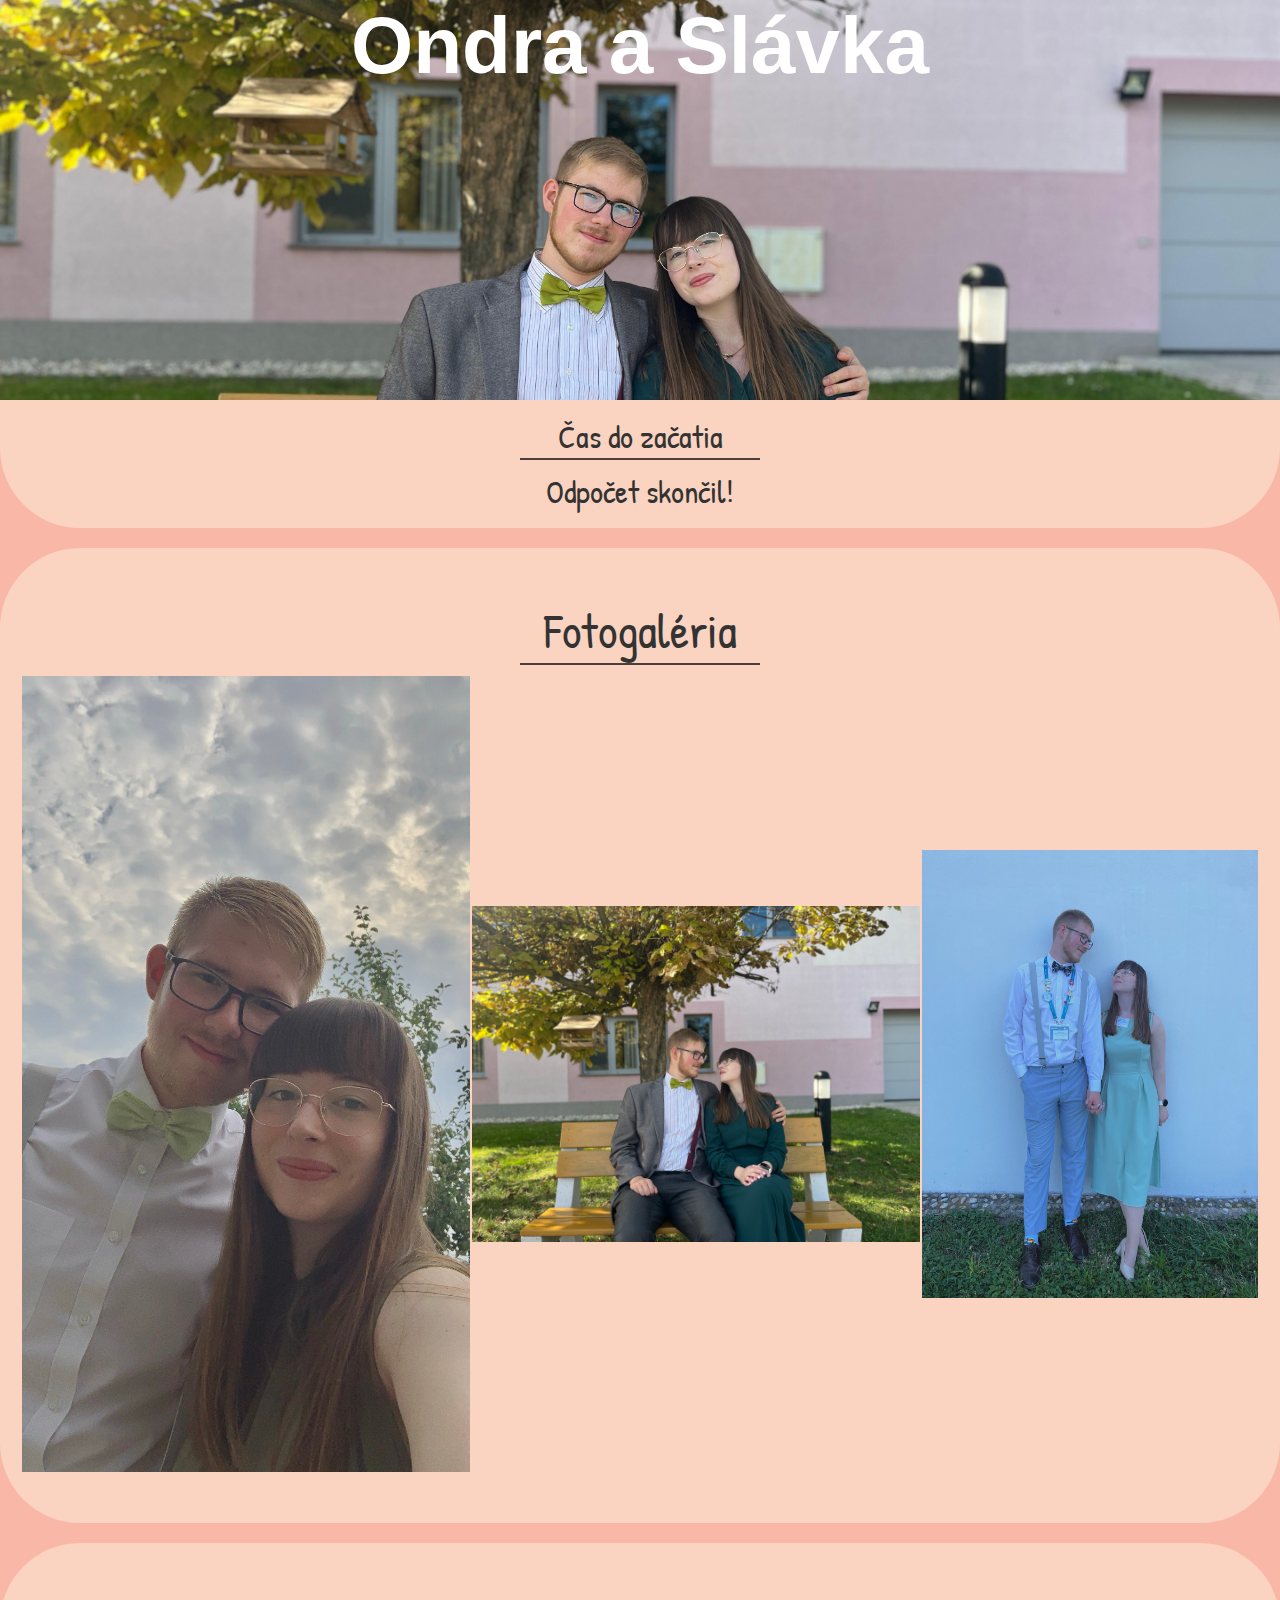
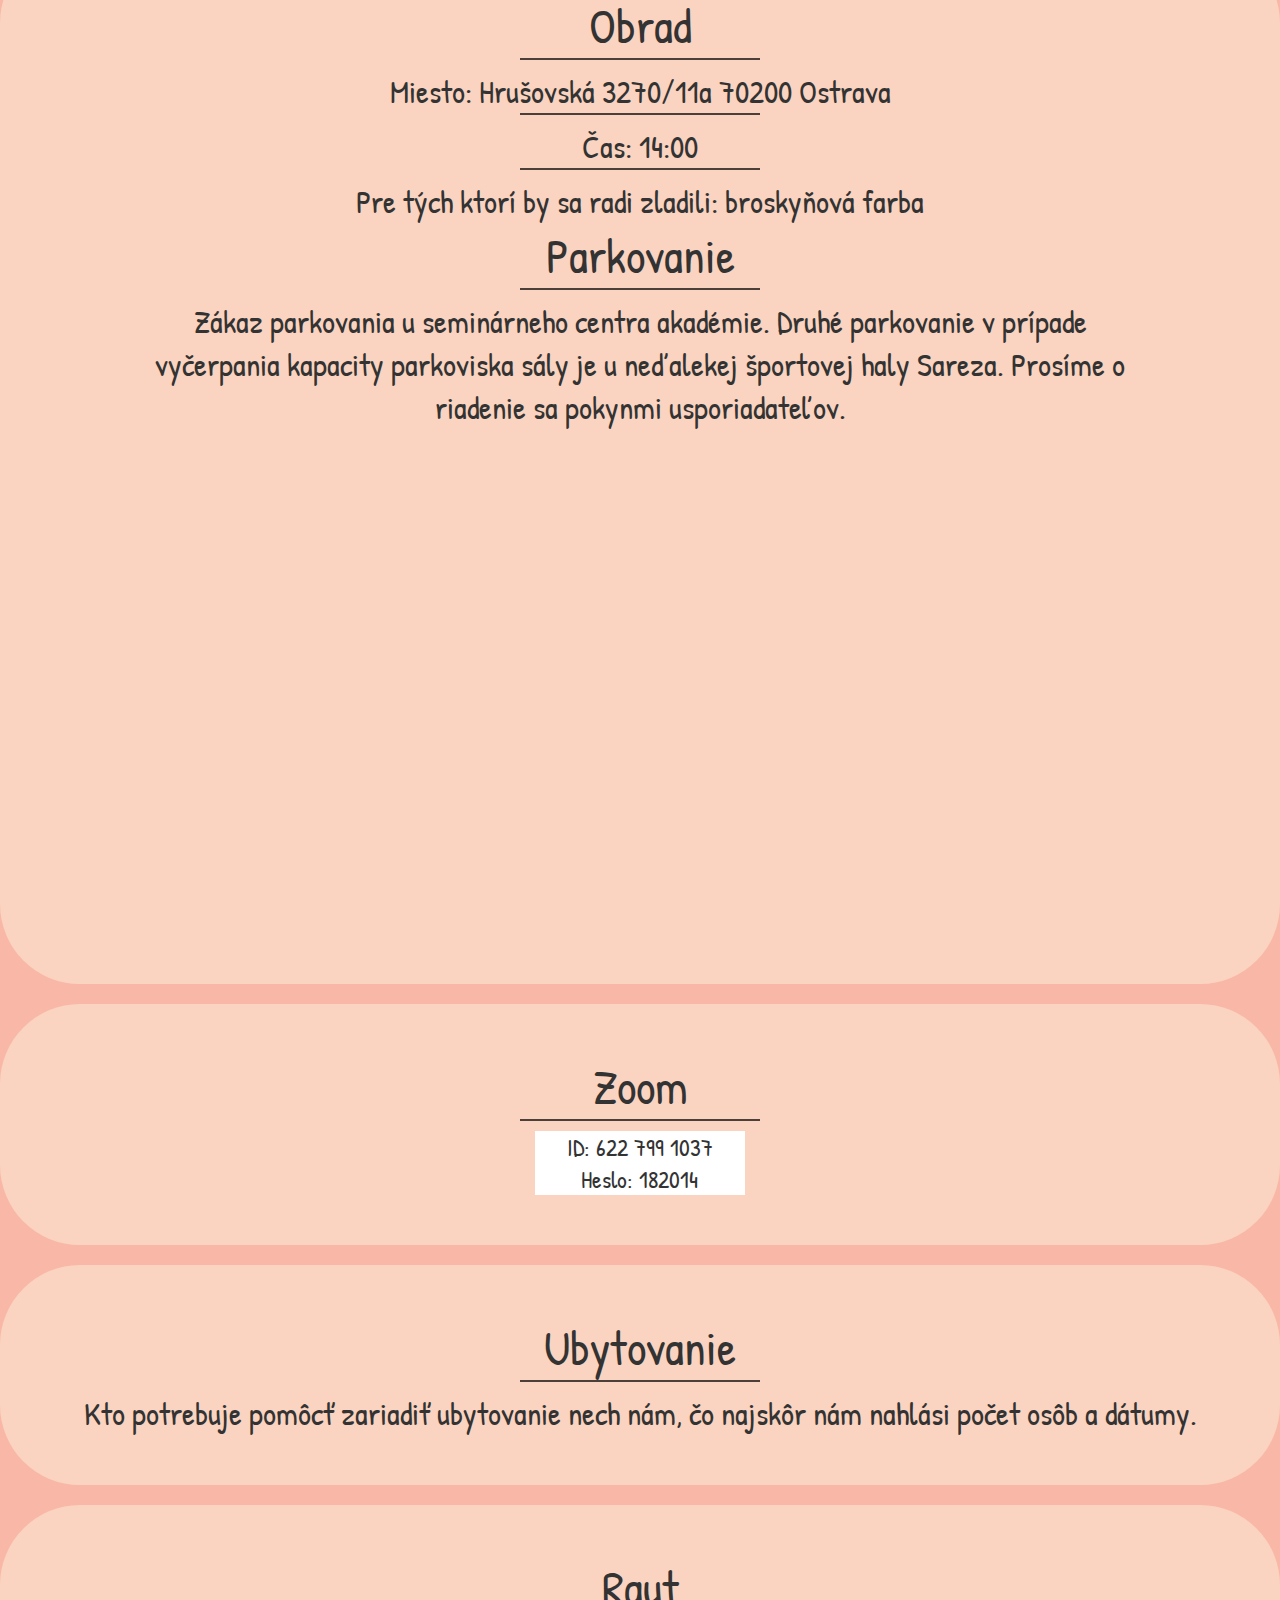
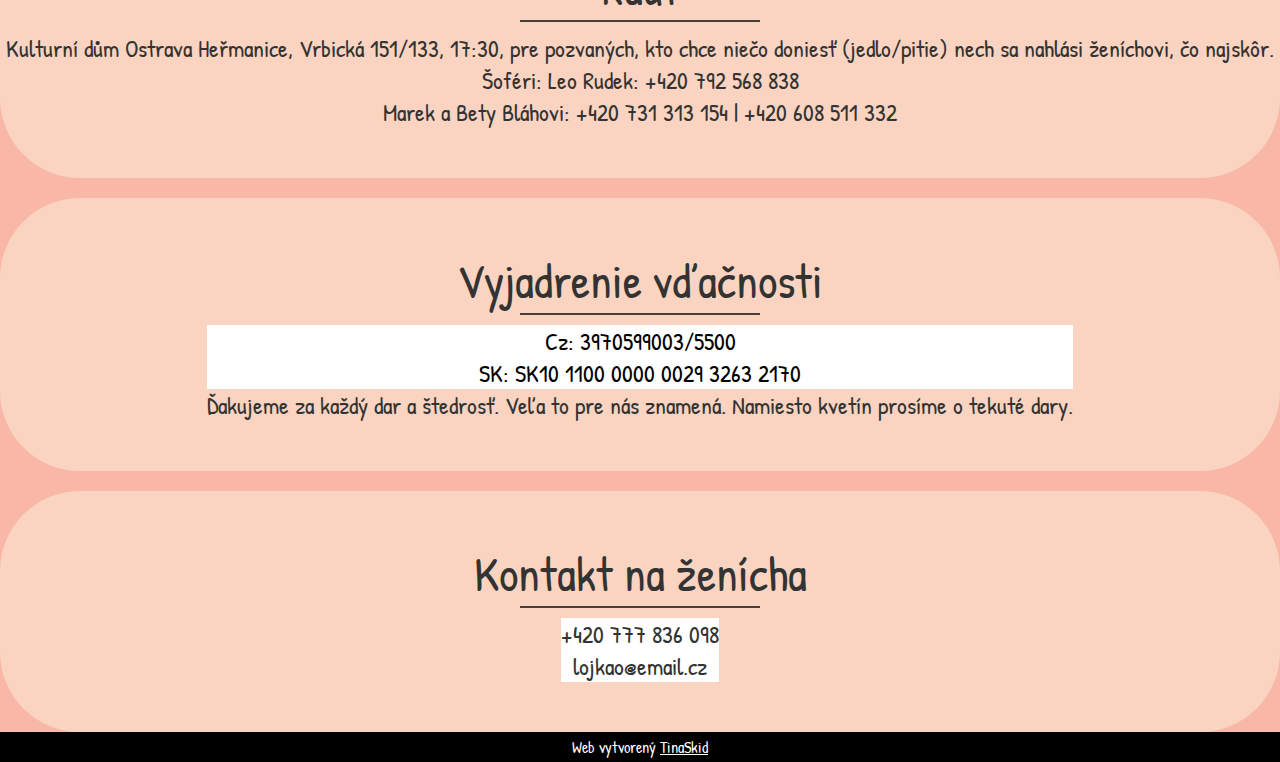
==== ondraaslavka/index.html @ 38974831 "Update index.html" ====
<!DOCTYPE html>
<html lang="en">
<head>
    <meta charset="UTF-8">
    <meta name="viewport" content="width=device-width, initial-scale=1.0">
    <link rel="stylesheet" href="AT2_2.css">
    <link href="https://fonts.googleapis.com/css2?family=Patrick+Hand&display=swap" rel="stylesheet">
    <link href="https://fonts.googleapis.com/css2?family=Allura&display=swap" rel="stylesheet">
    <title>Ondra a Slávka</title>
</head>
<body>
    <div class="skrasli">
        <header>
            <h1 class="nazov">Ondra a Slávka</h1>
            <svg viewBox="0 -50 500 500">
                <path id="curve" d="M73.2,148.6c4-6.1,65.5-96.8,178.6-95.6c111.3,1.2,170.8,90.3,175.1,97" />
                <text width="500">
                  <textPath xlink:href="#curve">
                    Ondra a Slávka
                  </textPath>
                </text>
              </svg>
        </header>
        <div class="odpocet">
            <p class="pisanie">Čas do začatia</p>
            <hr class="cara">
            <p id="cas">Cas nebol nacitany...</p>
        </div>
        <div class="fotky">
            <p class="pisanie">Fotogaléria</p>
            <hr class="cara">
            <button id="Bfotky" class="tlacidlo">Prezerať fotky</button>
            <div id="kontainer">
                <!--<img src="ondra_a_slavka/Marec.png" alt="">-->
                <img src="ondra_a_slavka/IMG_3857.jpeg" alt="" oncontextmenu="return false;">
                <img src="ondra_a_slavka/IMG_2330.jpeg" alt="" oncontextmenu="return false;">
                <img src="ondra_a_slavka/IMG_3858.jpeg" alt="" oncontextmenu="return false;">
            </div>
        </div>
        <div class="miestoCas">
            <div class="ss">
                <p class="pisanie">Obrad</p>
                <hr class="cara">
                <button id="Bmescas" class="tlacidlo">Čítať viac</button>
            </div>
            <div id="kontainerM_C">
                <p class="pisanie_male">Miesto: Hrušovská 3270/11a 70200 Ostrava</p>
                <hr class="cara">
                <p class="pisanie_male">Čas: 14:00</p>
                <hr class="cara">
                <p class="pisanie_male">Pre tých ktorí by sa radi zladili: broskyňová farba</p>
                <p class="pisanie">Parkovanie</p>
                <hr class="cara">
                <p class="pisanie_male">Zákaz parkovania u seminárneho centra akadémie. Druhé parkovanie v prípade vyčerpania kapacity parkoviska sály je u neďalekej športovej haly Sareza. Prosíme o riadenie sa pokynmi usporiadateľov.</p>
                <div class="mapa">
                    <iframe src="https://www.google.com/maps/embed?pb=!1m18!1m12!1m3!1d909.5480237133493!2d18.28346147938959!3d49.85015520598907!2m3!1f0!2f0!3f0!3m2!1i1024!2i768!4f13.1!3m3!1m2!1s0x4713e2dfe95dd12d%3A0x22a4ad00367ada8d!2zMTFhLCBIcnXFoW92c2vDoSAzMjcwLzExQSwgNzAyIDAwIE1vcmF2c2vDoSBPc3RyYXZhIGEgUMWZw612b3osIMSMZXNrbw!5e0!3m2!1ssk!2ssk!4v1732547806919!5m2!1ssk!2ssk" width="100%" height="500" style="border:0;" allowfullscreen="" loading="lazy" referrerpolicy="no-referrer-when-downgrade"></iframe>
                </div>
            </div>
        </div>
        <div class="zoom">
            <p class="pisanie">Zoom</p>
            <hr class="cara">
            <button id="zoomTL" class="tlacidlo">Čítať viac</button>
            <div id="kontainerZOOM">
                <p>ID: 622 799 1037</p>
                <p>Heslo: 182014</p>
            </div>
        </div>
        <div class="ubytovanie">
            <p class="pisanie">Ubytovanie</p>
            <hr class="cara">
            <button id="ubyTL" class="tlacidlo">Čítať viac</button>
            <div id="kontainerUB">
                <p class="pisanie_male">Kto potrebuje pomôcť zariadiť
                    ubytovanie nech nám, čo najskôr nám nahlási počet osôb a dátumy.</p>
            </div>
        </div>
        <div class="raut">
            <p class="pisanie">Raut</p>
            <hr class="cara">
            <button id="rautTL" class="tlacidlo">Čítať viac</button>
            <div id="kontainerRAUT">
                <p class="pisanie_male">Kulturní dům Ostrava Heřmanice, Vrbická
                    151/133, 17:30, pre pozvaných, kto chce niečo doniesť (jedlo/pitie) nech sa nahlási ženíchovi, čo najskôr.</p>
                <p class="pisanie_male">Šoféri: Leo Rudek: +420 792 568 838</p>
                <p class="pisanie_male">Marek a Bety Bláhovi: +420 731 313 154 | +420 608 511 332</p>
            </div>
        </div>
        <div class="dary">
            <p class="pisanie">Vyjadrenie vďačnosti</p>
            <hr class="cara">
            <button id="daryTL" class="tlacidlo">Čítať viac</button>
            <div id="kontainerDARY">
                <p style='color:black;'>Cz: 3970599003/5500</p>
                <p style='color:black;'>SK: SK10 1100 0000 0029 3263 2170</p>
                <p class="pisanie_male">Ďakujeme za každý dar a štedrosť. Veľa to pre nás znamená. 
                    Namiesto kvetín prosíme o tekuté dary.</p>
            </div>
        </div>
        <div class="kontakt">
            <p class="pisanie">Kontakt na ženícha</p>
            <hr class="cara">
            <button id="kontaktTL" class="tlacidlo">Čítať viac</button>
            <div id="kontainerKON">
                <p>+420 777 836 098</p>
                <p>lojkao@email.cz</p>
            </div>
        </div>
    </div>
    <footer>
        <p>Web vytvorený <a href="">TinaSkid</a></p>
    </footer>
</body>
<script src="JSJA.js"></script>
</html>
---- ondraaslavka/AT2_2.css ----
* {
    margin: 0;
    padding: 0;
    box-sizing: border-box;
    color: #333333;
    font-family: 'Patrick Hand';/*Comic Sans MS // Footlight MT Light // Calibri  */
}
body {
    width: 100%;
    height: auto;
    overflow-x: hidden;
    overflow-y: auto;
    display: flex;
    align-items: center;
    flex-direction: column;
}
.skrasli {
    width: 100%;
    height: auto;
    background-color: #F9B8A7;
}
header {
    width: 100%;
    height: 400px;
    display: flex;
    flex-direction: column;
    justify-content: center;
    align-items: center;
    background-color: black;
    color: white;
    background-image: url(ondra_a_slavka/uvodna_fakt.jpg);
    background-position: 60% 45%;
    background-repeat: no-repeat;
    background-size: cover;
}
header .nazov {
    font-size: 5rem;
    display: flex;
    color: white;
    align-items: center;
    justify-content: center;
    font-family: 'Arial';
}
.odpocet {
    width: 100%;
    height: 8rem;
    border-radius: 0 0 5rem 5rem;
    background-color: #FAD4C0;
    display: flex;
    align-items: center;
    justify-content: center;
    flex-direction: column;
    margin-bottom: 20px;
}
.odpocet p {
    font-size: 2rem;
}
.cara {
    width: 15rem;
    border: 1px solid rgba(0, 0, 0, 0.7);
    margin-bottom: 10px;
    justify-self: center;
}
.tlacidlo {
    display: none;
}
.fotky {
    border-radius: 5rem;
    width: 100%;
    height: auto;
    background-color: #FAD4C0;
    display: flex;
    align-items: center;
    justify-content: center;
    flex-direction: column;
    padding-block: 50px;
    margin-bottom: 20px;
    transition: all 0.5s ease-in;
}
.pisanie {
    font-size: 3rem;
    text-align: center;
}
.pisanie_male {
    font-size: 2rem;
    text-align: center;
}
#kontainer {
    width: 100%;
    height: auto;
    display: flex;
    align-items: center;
    justify-content: center;
    flex-wrap: wrap;
    transition: all 0.5s ease-in;
}
#kontainer :nth-child(1){
    width: 100%;
    height: 100%;
    max-height: 100%;
}
#kontainer img {
    max-width: 450px;
    max-height: 450px;
    padding: 1px;
    transition: all 0.5s ease-in;
}

.miestoCas {
    border-radius: 5rem;
    width: 100%;
    height: auto;
    background-color: #FAD4C0;
    display: flex;
    align-items: center;
    justify-content: center;
    flex-direction: column;
    padding-block: 50px;
    margin-bottom: 20px;
    transition: all 0.5s ease-in;
}

.ss {
    display: flex;
    align-items: center;
    justify-content: center;
    flex-direction: column;
}
#kontainerM_C {
    height: auto;
    width: 80%;
    transition: all 0.5s ease-in;
}
#kontainerM_C .mapa iframe{
    border-radius: 0 0 30px 30px;
}
.zoom {
    width: 100%;
    height: auto;
    border-radius: 5rem;
    display: flex;
    padding-block: 50px;
    align-items: center;
    justify-content: center;
    flex-direction: column;
    background-color: #FAD4C0;
    margin-bottom: 20px;
}
#kontainerZOOM {
    height: auto;
    display: flex;
    align-items: center;
    justify-content: center;
    flex-wrap: wrap;
    transition: all 0.5s ease-in;
}
#kontainerZOOM p {
    width: 80%;
    font-size: 1.5rem;
    display: flex;
    align-items: center;
    justify-content: center;
    flex-direction: column;
    background-color: white;
}

.ubytovanie {
    width: 100%;
    height: auto;
    border-radius: 5rem;
    display: flex;
    padding-block: 50px;
    align-items: center;
    justify-content: center;
    flex-direction: column;
    background-color: #FAD4C0;
    margin-bottom: 20px;
}
#kontainerUB {
    height: auto;
    display: flex;
    align-items: center;
    justify-content: center;
    flex-wrap: wrap;
    transition: all 0.5s ease-in;
}

.raut {
    width: 100%;
    height: auto;
    border-radius: 5rem;
    display: flex;
    padding-block: 50px;
    align-items: center;
    justify-content: center;
    flex-direction: column;
    background-color: #FAD4C0;
    margin-bottom: 20px;
}
#kontainerRAUT {
    height: auto;
    flex-wrap: wrap;
    transition: all 0.5s ease-in;
}
#kontainerRAUT p {
    font-size: 1.5rem;
    text-align: center;
}

.dary {
    width: 100%;
    height: auto;
    border-radius: 5rem;
    display: flex;
    padding-block: 50px;
    align-items: center;
    justify-content: center;
    flex-direction: column;
    background-color: #FAD4C0;
    margin-bottom: 20px;
}
#konatainerDARY {
    height: auto;
    flex-wrap: wrap;
    transition: all 0.5s ease-in;
}
#kontainerDARY p {
    font-size: 1.5rem;
}
#kontainerDARY :nth-child(1) {
    background-color: white;
    text-align: center;
}
#kontainerDARY :nth-child(2) {
    background-color: white;
    text-align: center;
}


.kontakt {
    width: 100%;
    height: auto;
    border-radius: 5rem;
    display: flex;
    padding-block: 50px;
    align-items: center;
    justify-content: center;
    flex-direction: column;
    background-color: #FAD4C0;
}
#kontainerKON {
    height: auto;
    flex-wrap: wrap;
    transition: all 0.5s ease-in;
}
#kontainerKON p {
    font-size: 1.5rem;
    background-color: white;
    display: flex;
    align-items: center;
    justify-content: center;
}


footer {
    width: 100%;
    height: 30px;
    background: #000;
    display: flex;
    align-items: center;
    justify-content: center;
    flex-direction: column;
}
footer p,a {
    color: white;
}
.symbol {
    max-width: 2rem;
    max-height: 2rem;
}
path {
    fill: transparent;
  }
  
  text {
    display: none;
  }
/* mobile */
@media screen and (max-width: 500px) {
    .tlacidlo {
        display: block;
        font-size: 1.5rem;
        width: 10rem;
        border-radius: 5rem;
        background-color: rgba(0, 0, 0, .3);
    }
    .tlacidlo:active {
        background: #F9B8A7;
    }
    .odpocet p {
        font-size: 1.6rem;
    }
    header .nazov {
        display: none;
    }
    text {
        display: block;
        font-size: 4.9rem;
        fill: #ffffff;
    }
    text textPath {
        font-family: 'Allura', 'Cursive';
    }
    #kontainer {
        height: 0rem;
        transition: all 0.5s ease-in;
    }
    #kontainer img{
        height: 0rem;
        transition: all 0.5s ease-in;
    }
    #kontainerM_C {
        height: 0rem;
        width: 100%;
        transition: all 0.5s ease-in;
    }
    #kontainerM_C .pisanie_male{
        font-size: 0rem;
        line-height: 2rem;
        transition: all 0.5s ease-in;
    }
    #kontainerM_C .pisanie{
        font-size: 0rem;
        transition: all 0.5s ease-in;
    }
    #kontainerM_C .cara{
        width: 0rem;
        visibility: hidden;
        transition: all 0.5s ease-in;
    }
    #kontainerM_C .mapa iframe {
        height: 0rem;
        transition: all 0.5s ease-in;
    }
    #kontainerZOOM {
        height: 0rem;
        transition: all 0.5s ease-in;
    }
    #kontainerZOOM p {
        font-size: 0rem;
        transition: all 0.5s ease-in;
    }
    #kontainerUB {
        height: 0rem;
        transition: all 0.5s ease-in;
    }
    #kontainerUB .pisanie_male {
        font-size: 0rem;
        transition: all 0.5s ease-in;
    }
    #kontainerRAUT {
        height: 0rem;
        transition: all 0.5s ease-in;
    }
    #kontainerRAUT p {
        font-size: 0rem;
        transition: all 0.5s ease-in;
    }
    #kontainerDARY {
        height: 0rem;
        transition: all 0.5s ease-in;
    }
    #kontainerDARY p {
        font-size: 0rem;
        transition: all 0.5s ease-in;
    }
    #kontainerKON {
        height: 0rem;
        transition: all 0.5s ease-in;
    }
    #kontainerKON p {
        font-size: 0rem;
        transition: all 0.5s ease-in;
    }
}
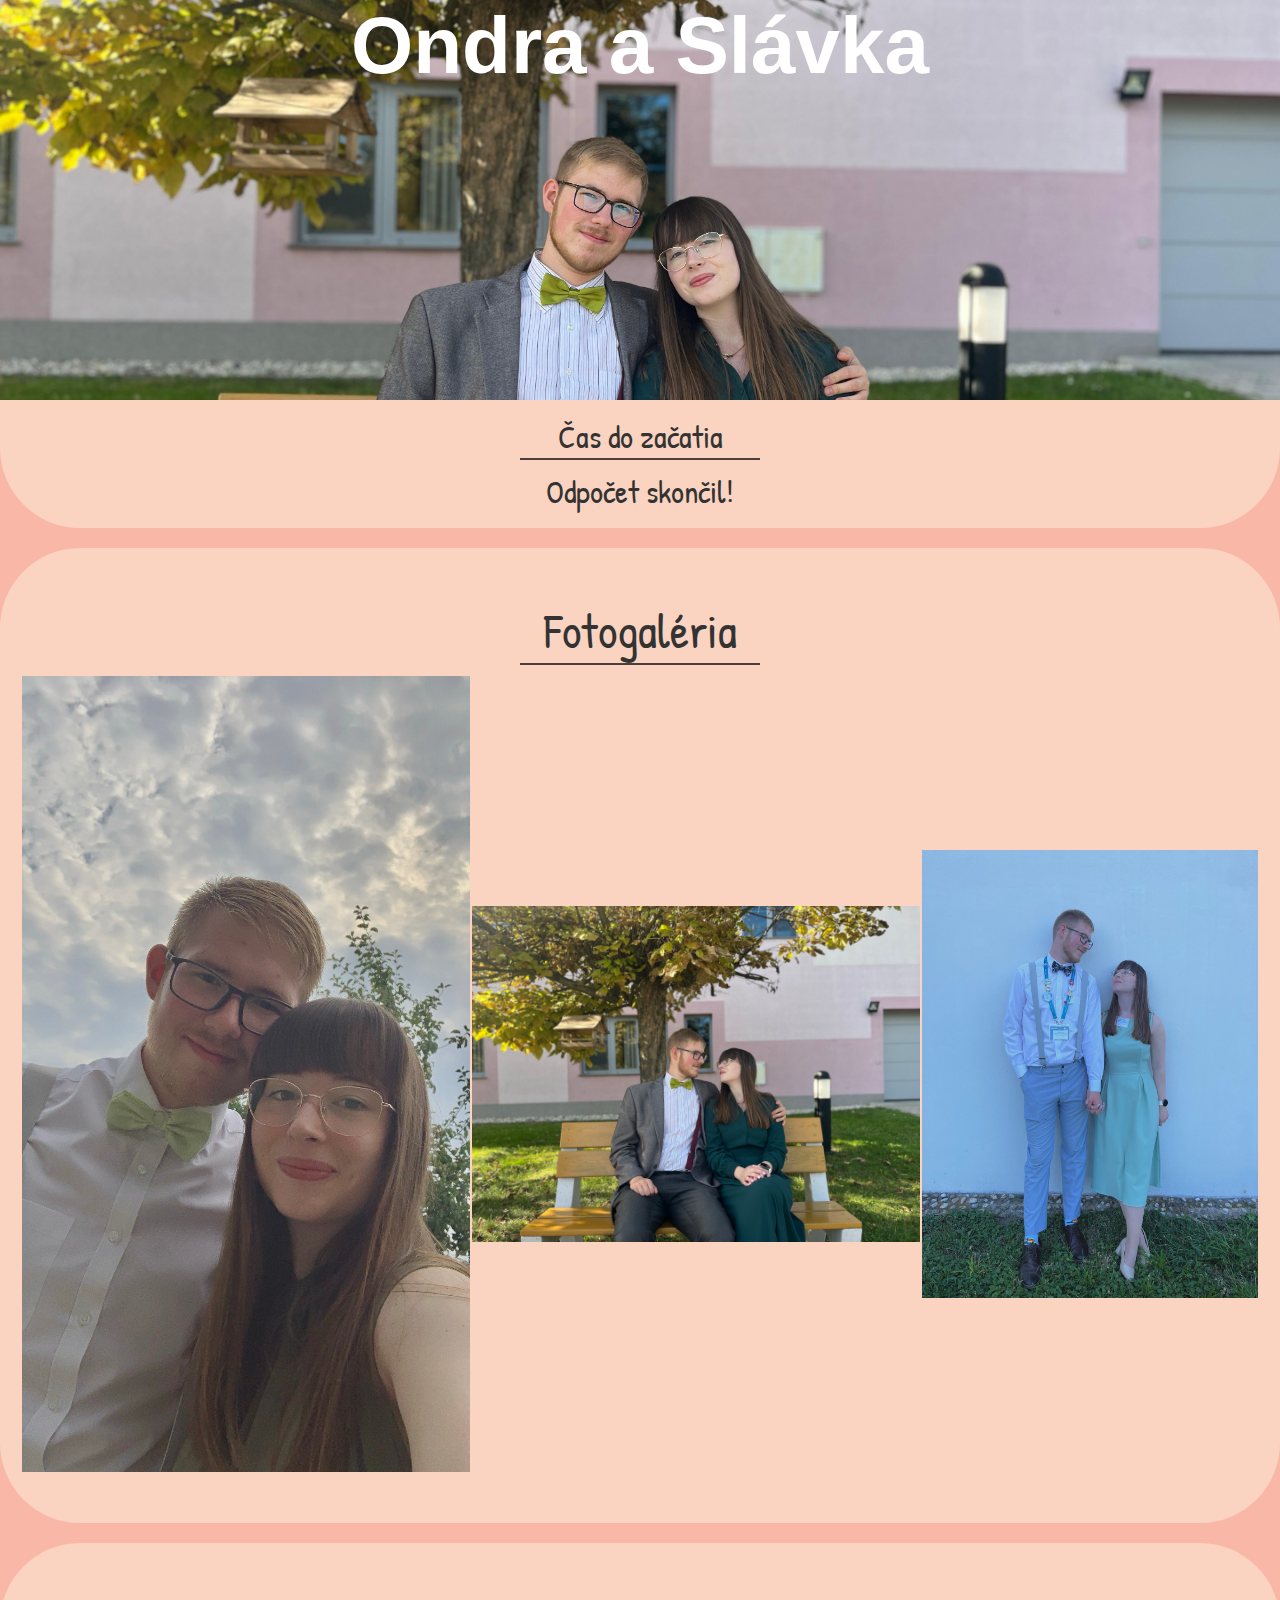
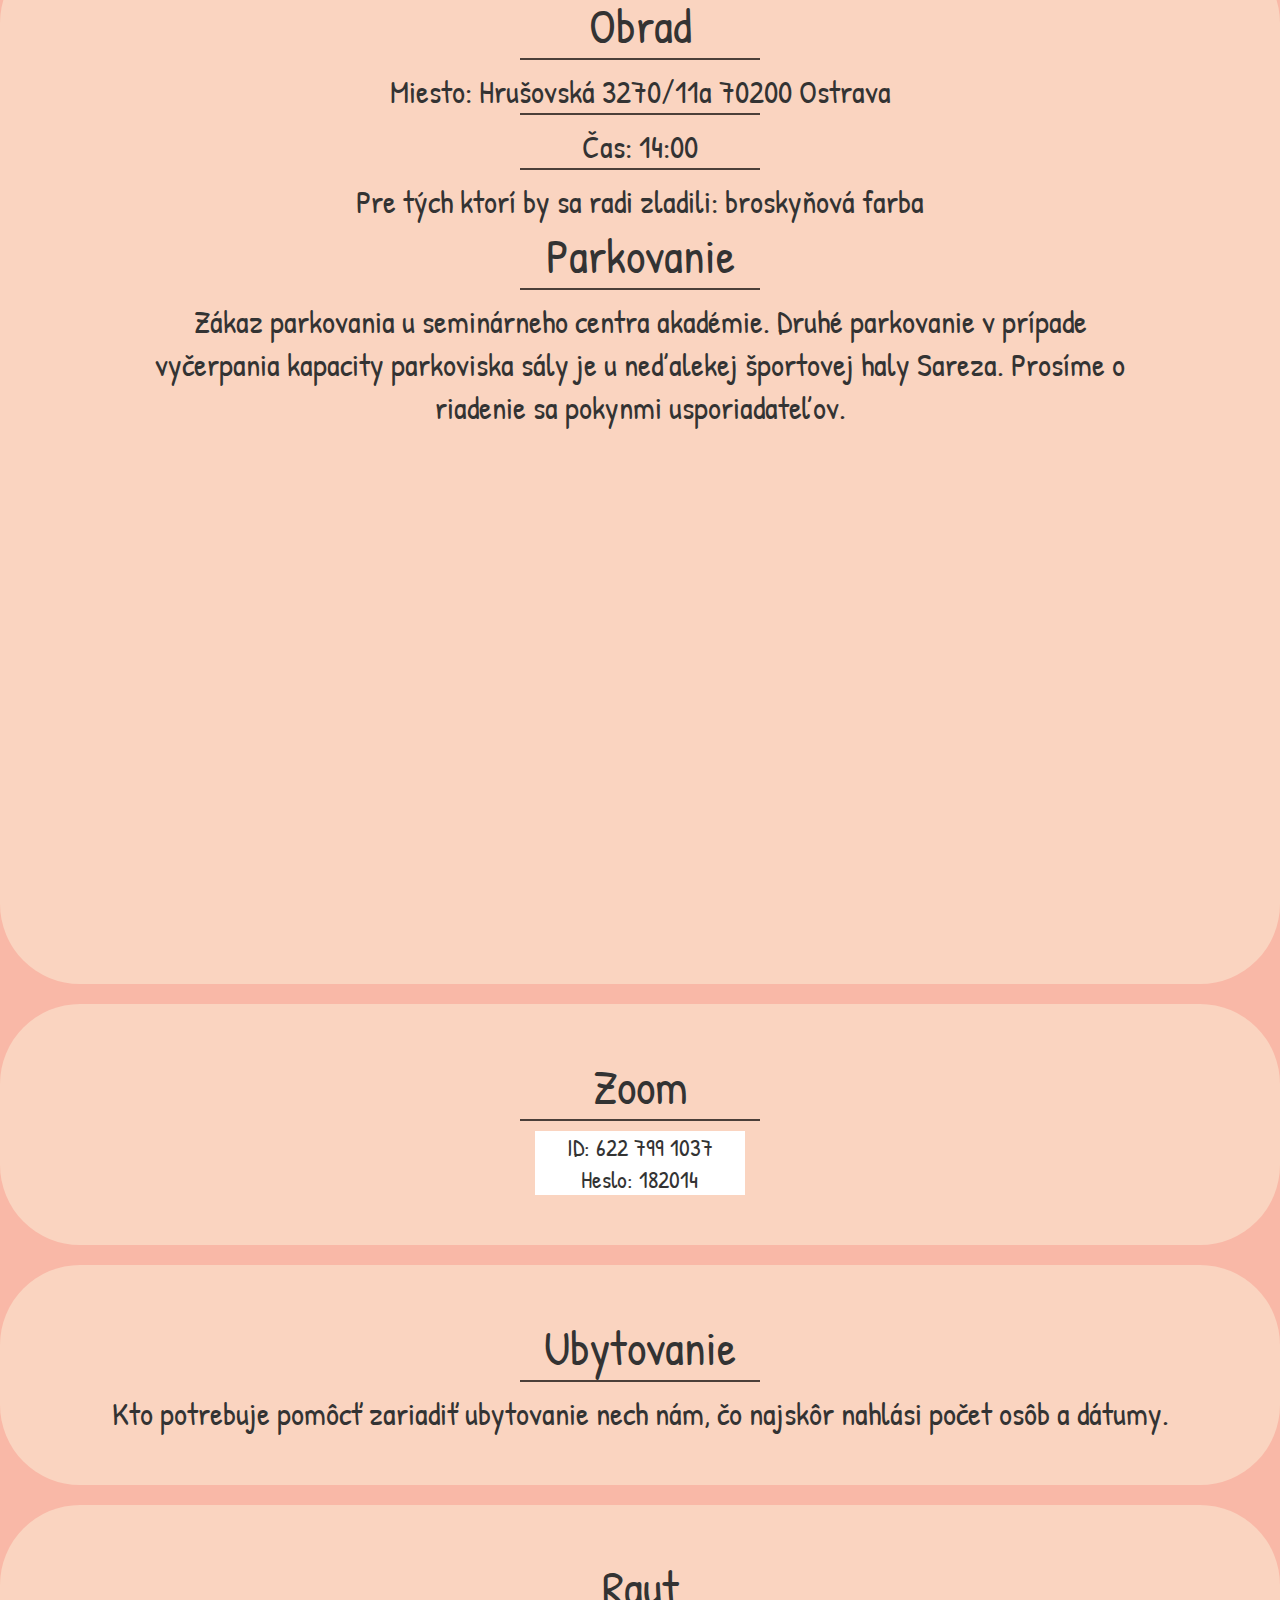
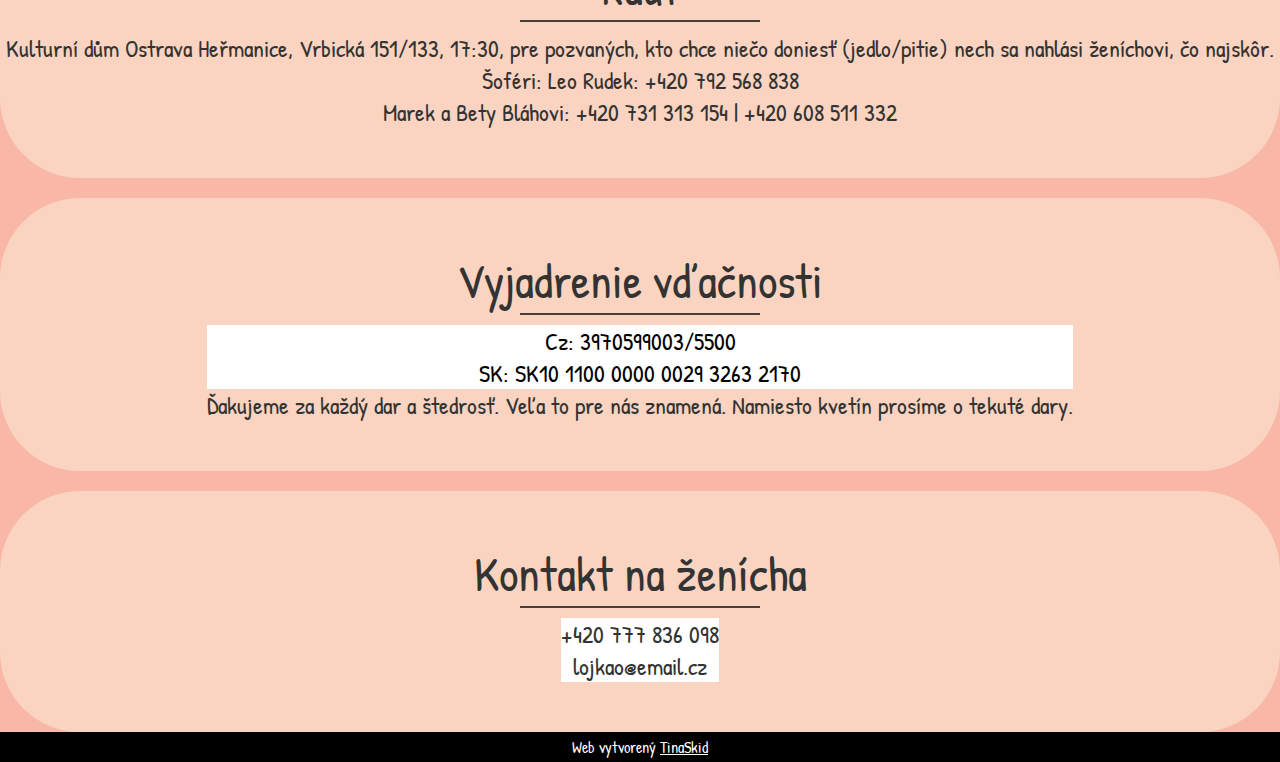
==== commit 64f19d95: "Update index.html" ====
--- a/ondraaslavka/index.html
+++ b/ondraaslavka/index.html
@@ -72,7 +72,7 @@
             <button id="ubyTL" class="tlacidlo">Čítať viac</button>
             <div id="kontainerUB">
                 <p class="pisanie_male">Kto potrebuje pomôcť zariadiť
-                    ubytovanie nech nám, čo najskôr nám nahlási počet osôb a dátumy.</p>
+                    ubytovanie nech nám, čo najskôr nahlási počet osôb a dátumy.</p>
             </div>
         </div>
         <div class="raut">
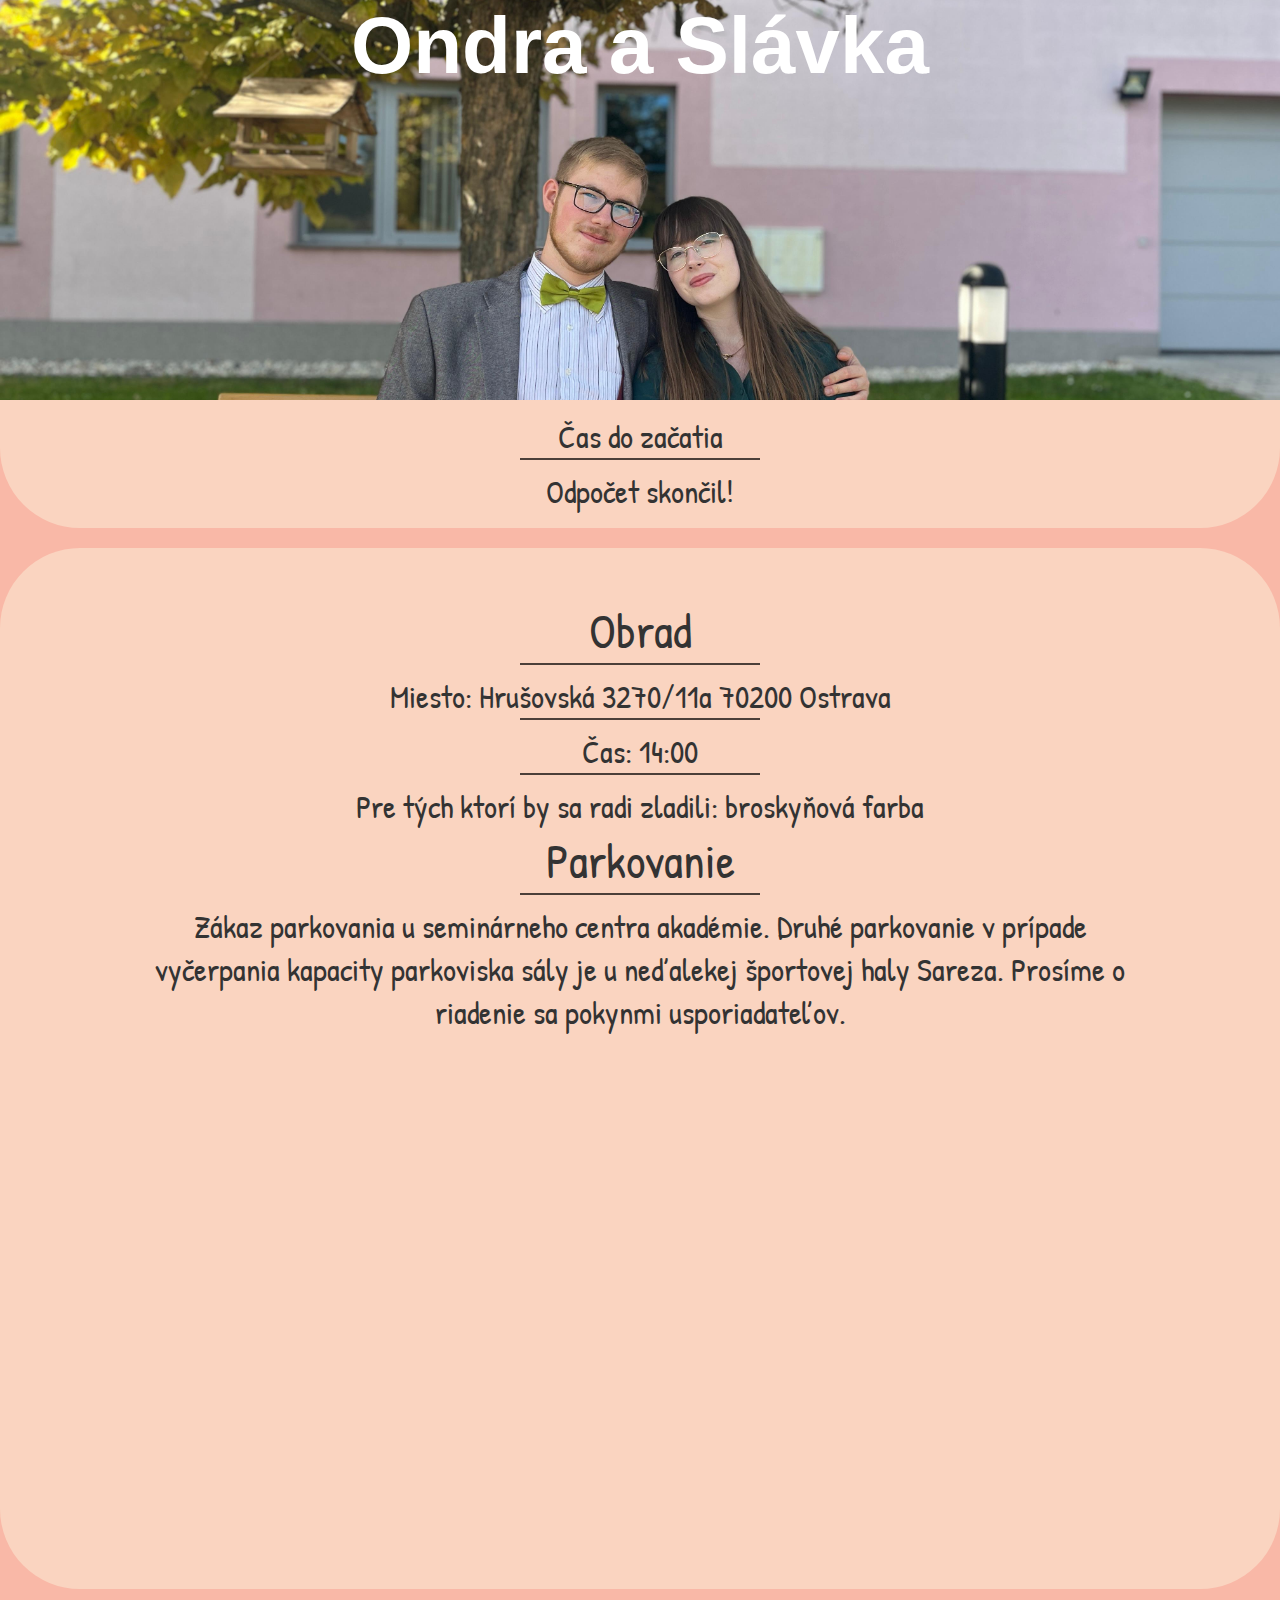
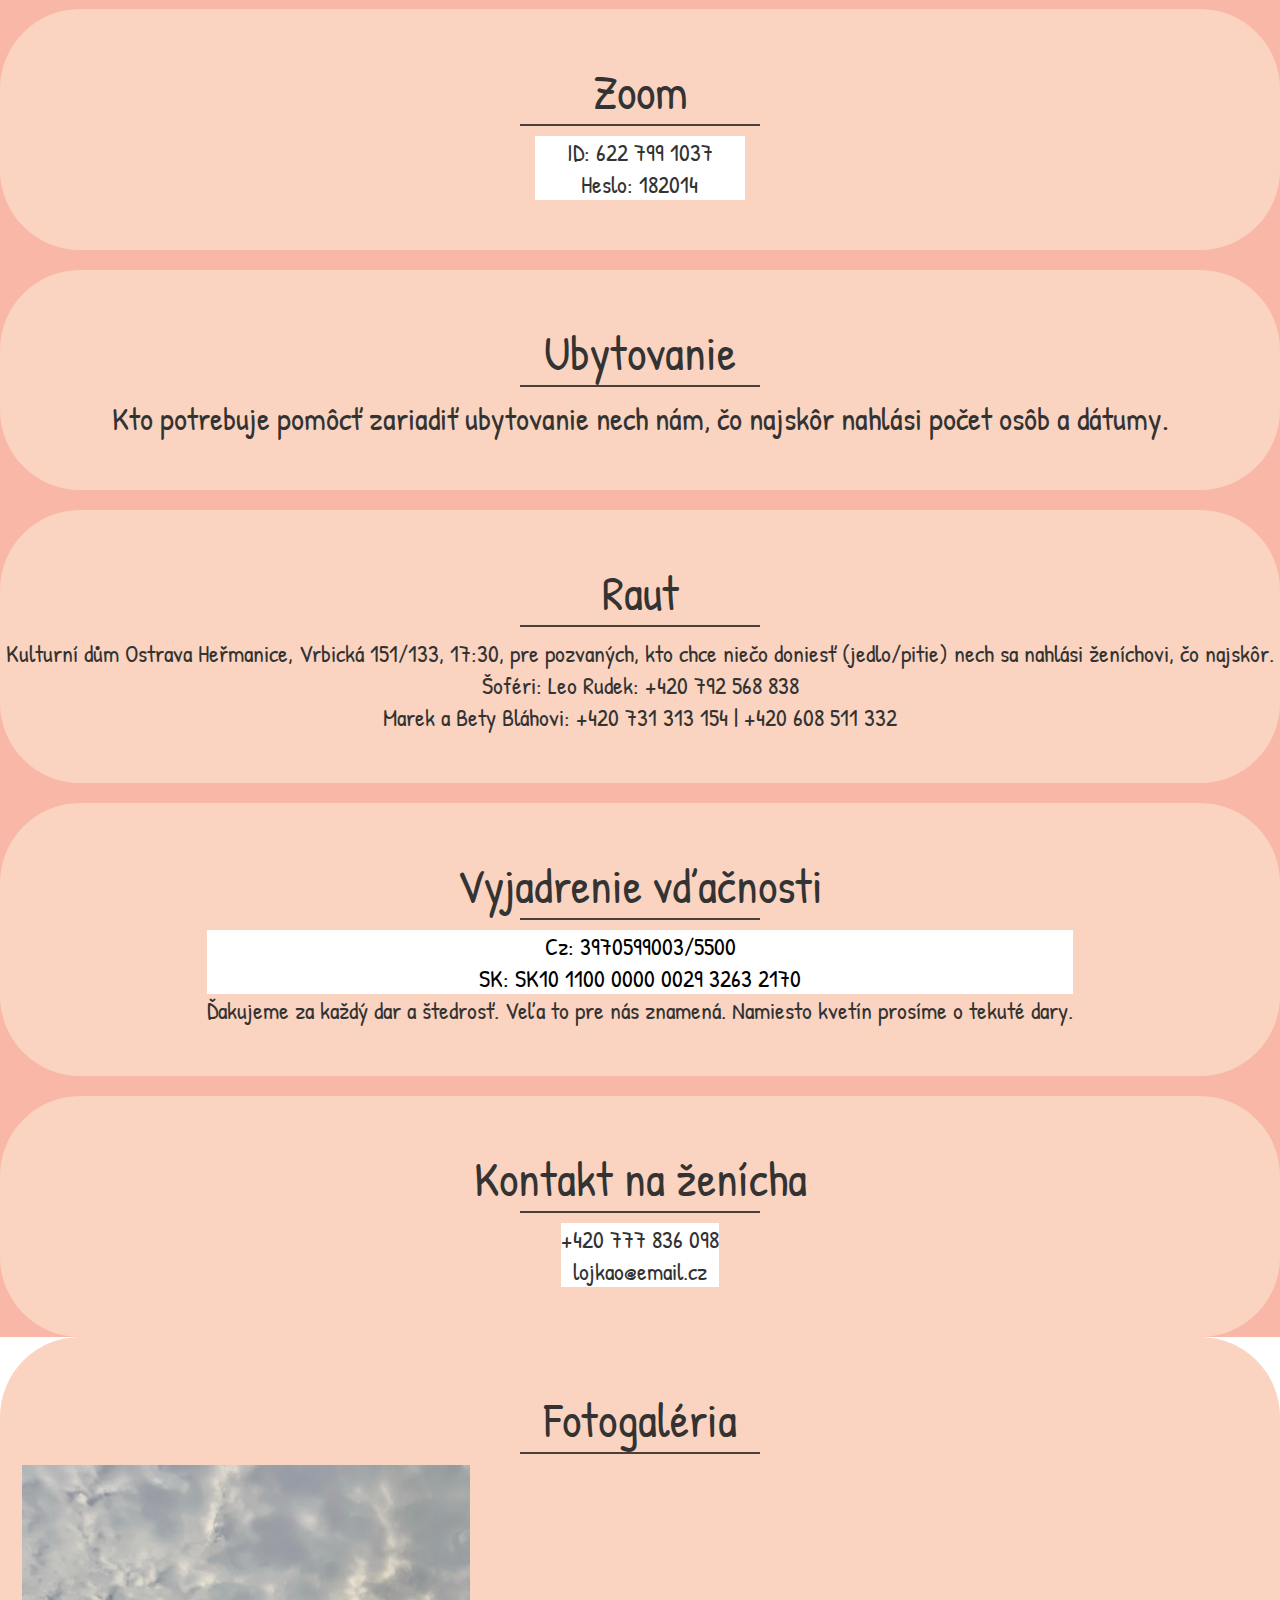
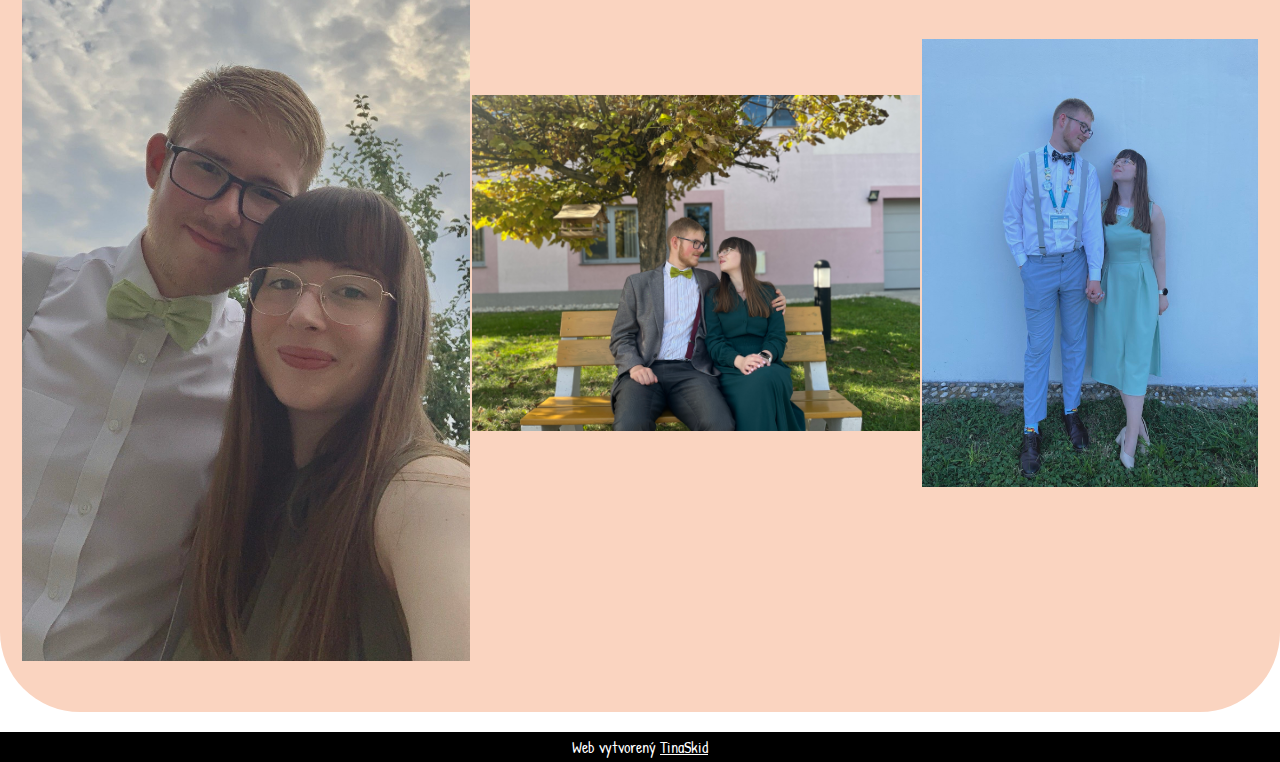
==== commit eb001f57: "Update index.html" ====
--- a/ondraaslavka/index.html
+++ b/ondraaslavka/index.html
@@ -25,17 +25,6 @@
             <p class="pisanie">Čas do začatia</p>
             <hr class="cara">
             <p id="cas">Cas nebol nacitany...</p>
-        </div>
-        <div class="fotky">
-            <p class="pisanie">Fotogaléria</p>
-            <hr class="cara">
-            <button id="Bfotky" class="tlacidlo">Prezerať fotky</button>
-            <div id="kontainer">
-                <!--<img src="ondra_a_slavka/Marec.png" alt="">-->
-                <img src="ondra_a_slavka/IMG_3857.jpeg" alt="" oncontextmenu="return false;">
-                <img src="ondra_a_slavka/IMG_2330.jpeg" alt="" oncontextmenu="return false;">
-                <img src="ondra_a_slavka/IMG_3858.jpeg" alt="" oncontextmenu="return false;">
-            </div>
         </div>
         <div class="miestoCas">
             <div class="ss">
@@ -107,6 +96,17 @@
             </div>
         </div>
     </div>
+    <div class="fotky">
+            <p class="pisanie">Fotogaléria</p>
+            <hr class="cara">
+            <button id="Bfotky" class="tlacidlo">Prezerať fotky</button>
+            <div id="kontainer">
+                <!--<img src="ondra_a_slavka/Marec.png" alt="">-->
+                <img src="ondra_a_slavka/IMG_3857.jpeg" alt="" oncontextmenu="return false;">
+                <img src="ondra_a_slavka/IMG_2330.jpeg" alt="" oncontextmenu="return false;">
+                <img src="ondra_a_slavka/IMG_3858.jpeg" alt="" oncontextmenu="return false;">
+            </div>
+        </div>
     <footer>
         <p>Web vytvorený <a href="">TinaSkid</a></p>
     </footer>
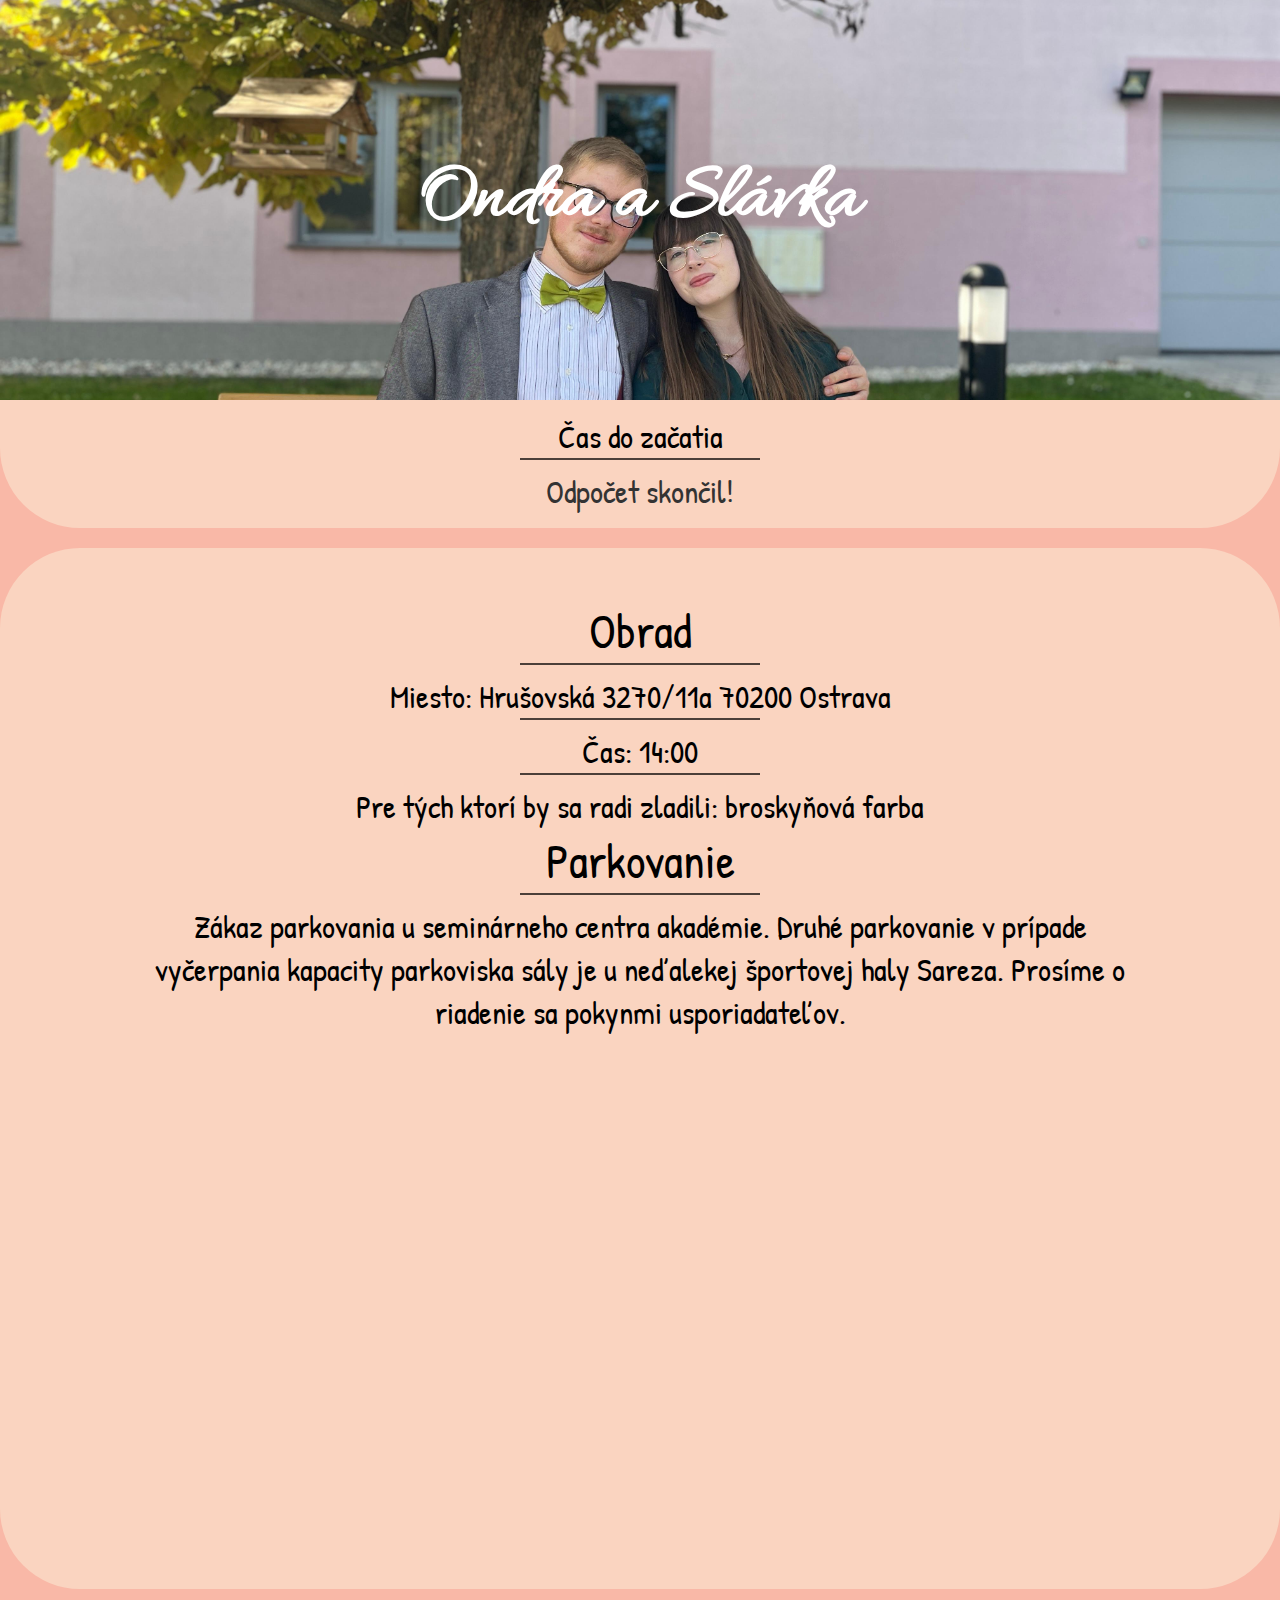
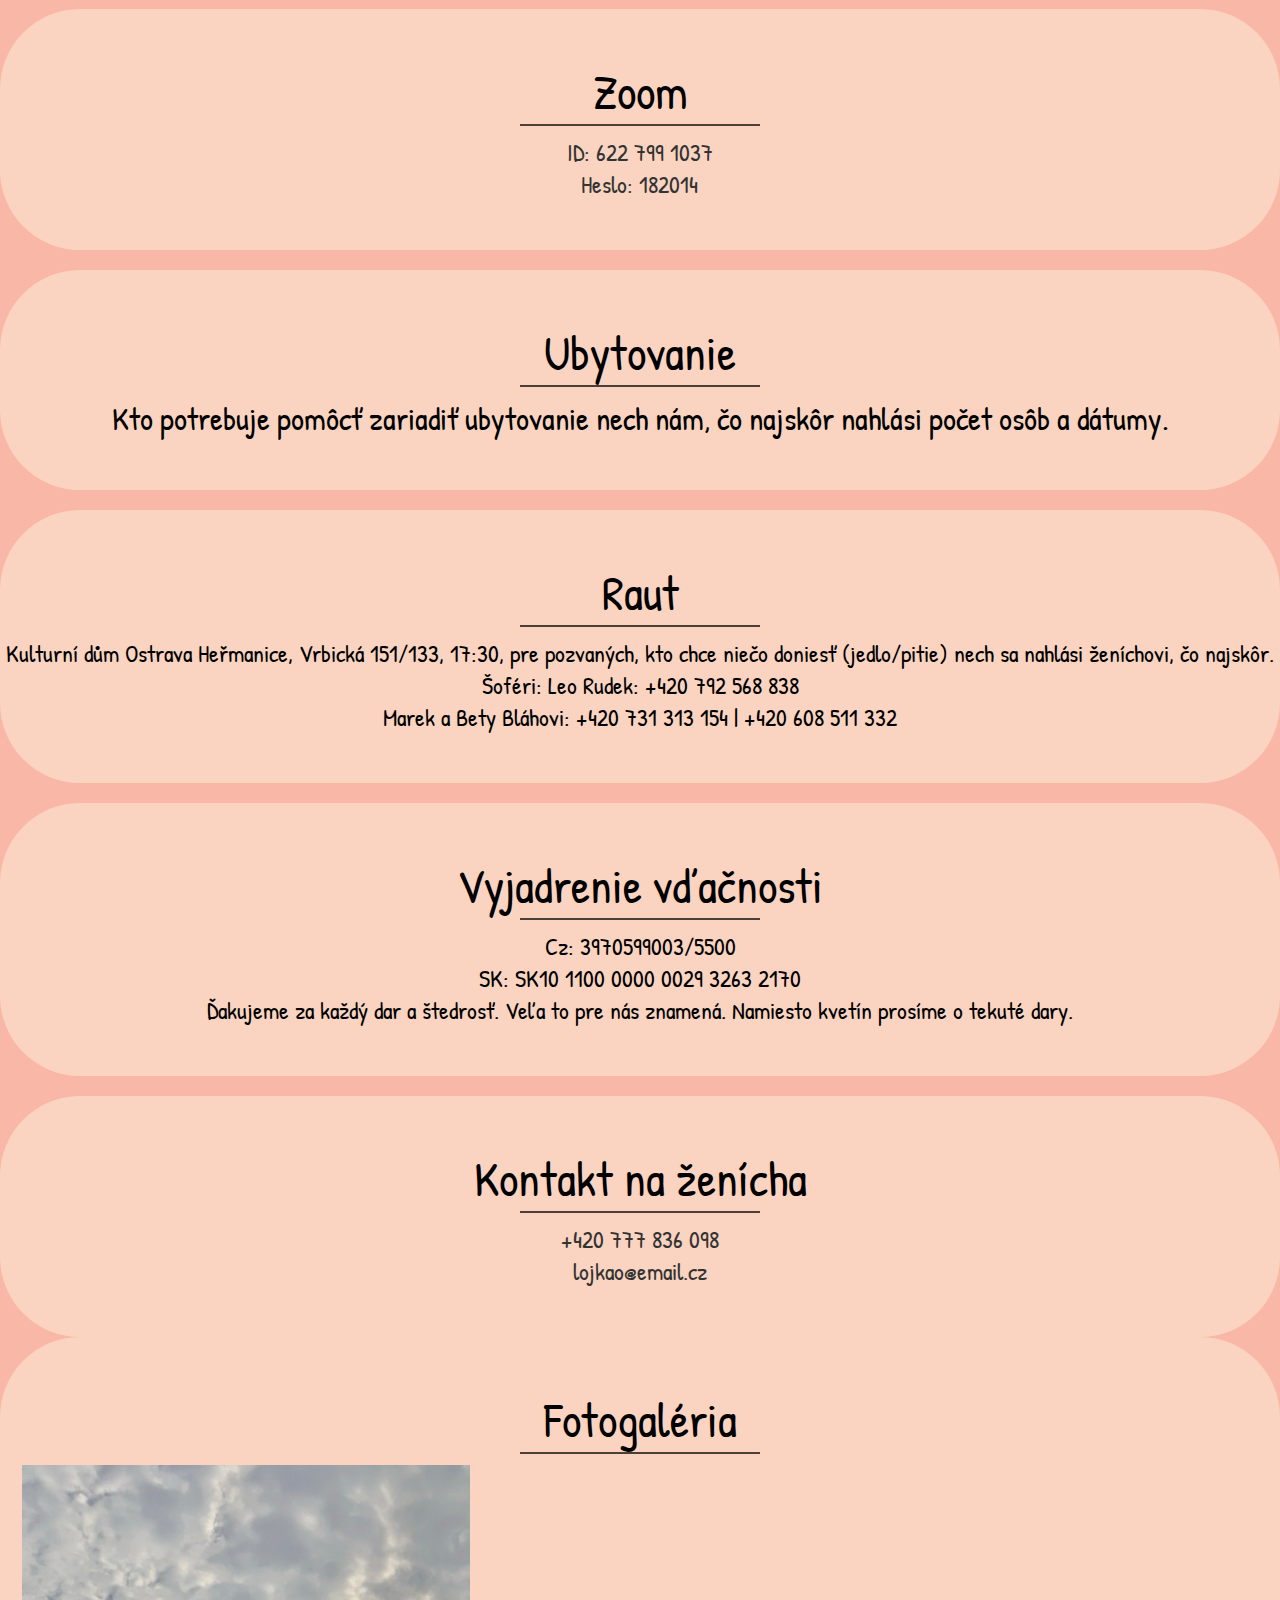
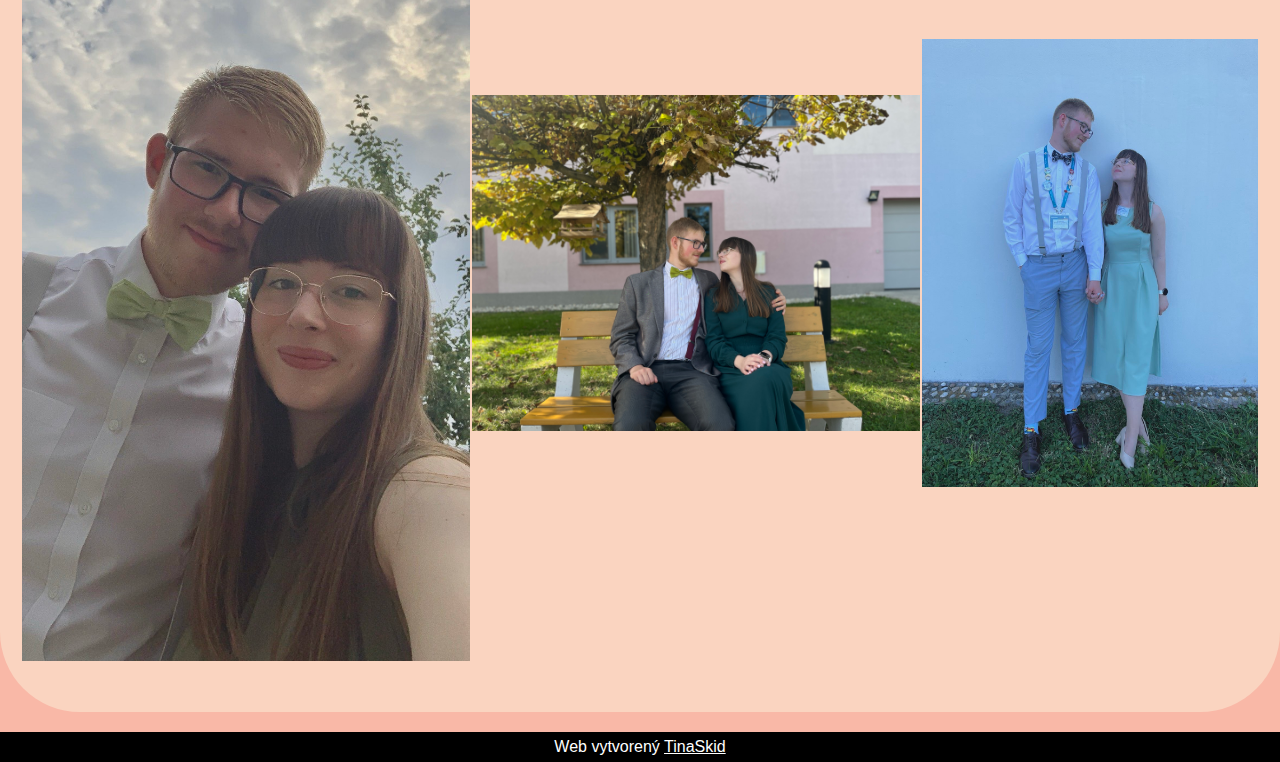
==== commit 1ff17e75: "Update index.html" ====
--- a/ondraaslavka/index.html
+++ b/ondraaslavka/index.html
@@ -95,8 +95,7 @@
                 <p>lojkao@email.cz</p>
             </div>
         </div>
-    </div>
-    <div class="fotky">
+        <div class="fotky">
             <p class="pisanie">Fotogaléria</p>
             <hr class="cara">
             <button id="Bfotky" class="tlacidlo">Prezerať fotky</button>
@@ -107,6 +106,7 @@
                 <img src="ondra_a_slavka/IMG_3858.jpeg" alt="" oncontextmenu="return false;">
             </div>
         </div>
+    </div>
     <footer>
         <p>Web vytvorený <a href="">TinaSkid</a></p>
     </footer>
--- a/ondraaslavka/AT2_2.css
+++ b/ondraaslavka/AT2_2.css
@@ -37,9 +37,11 @@
     font-size: 5rem;
     display: flex;
     color: white;
-    align-items: center;
-    justify-content: center;
-    font-family: 'Arial';
+    display: flex;
+    align-items: center;
+    justify-content: center;
+    text-align: center;
+    font-family: 'Allura';
 }
 .odpocet {
     width: 100%;
@@ -79,10 +81,12 @@
 }
 .pisanie {
     font-size: 3rem;
+    color: #000000;
     text-align: center;
 }
 .pisanie_male {
     font-size: 2rem;
+    color: #000000;
     text-align: center;
 }
 #kontainer {
@@ -161,7 +165,7 @@
     align-items: center;
     justify-content: center;
     flex-direction: column;
-    background-color: white;
+   /* background-color: white;*/
 }
 
 .ubytovanie {
@@ -228,11 +232,11 @@
     font-size: 1.5rem;
 }
 #kontainerDARY :nth-child(1) {
-    background-color: white;
+   /* background-color: white;*/
     text-align: center;
 }
 #kontainerDARY :nth-child(2) {
-    background-color: white;
+   /* background-color: white;*/
     text-align: center;
 }
 
@@ -255,7 +259,7 @@
 }
 #kontainerKON p {
     font-size: 1.5rem;
-    background-color: white;
+   /* background-color: white;*/
     display: flex;
     align-items: center;
     justify-content: center;
@@ -273,6 +277,7 @@
 }
 footer p,a {
     color: white;
+    font-family: 'Arial';
 }
 .symbol {
     max-width: 2rem;
@@ -281,7 +286,10 @@
 path {
     fill: transparent;
   }
-  
+  svg {
+    fill: transparent;
+    display: none;
+  }
   text {
     display: none;
   }
@@ -300,6 +308,9 @@
     .odpocet p {
         font-size: 1.6rem;
     }
+    svg {
+        display: block;
+    }
     header .nazov {
         display: none;
     }
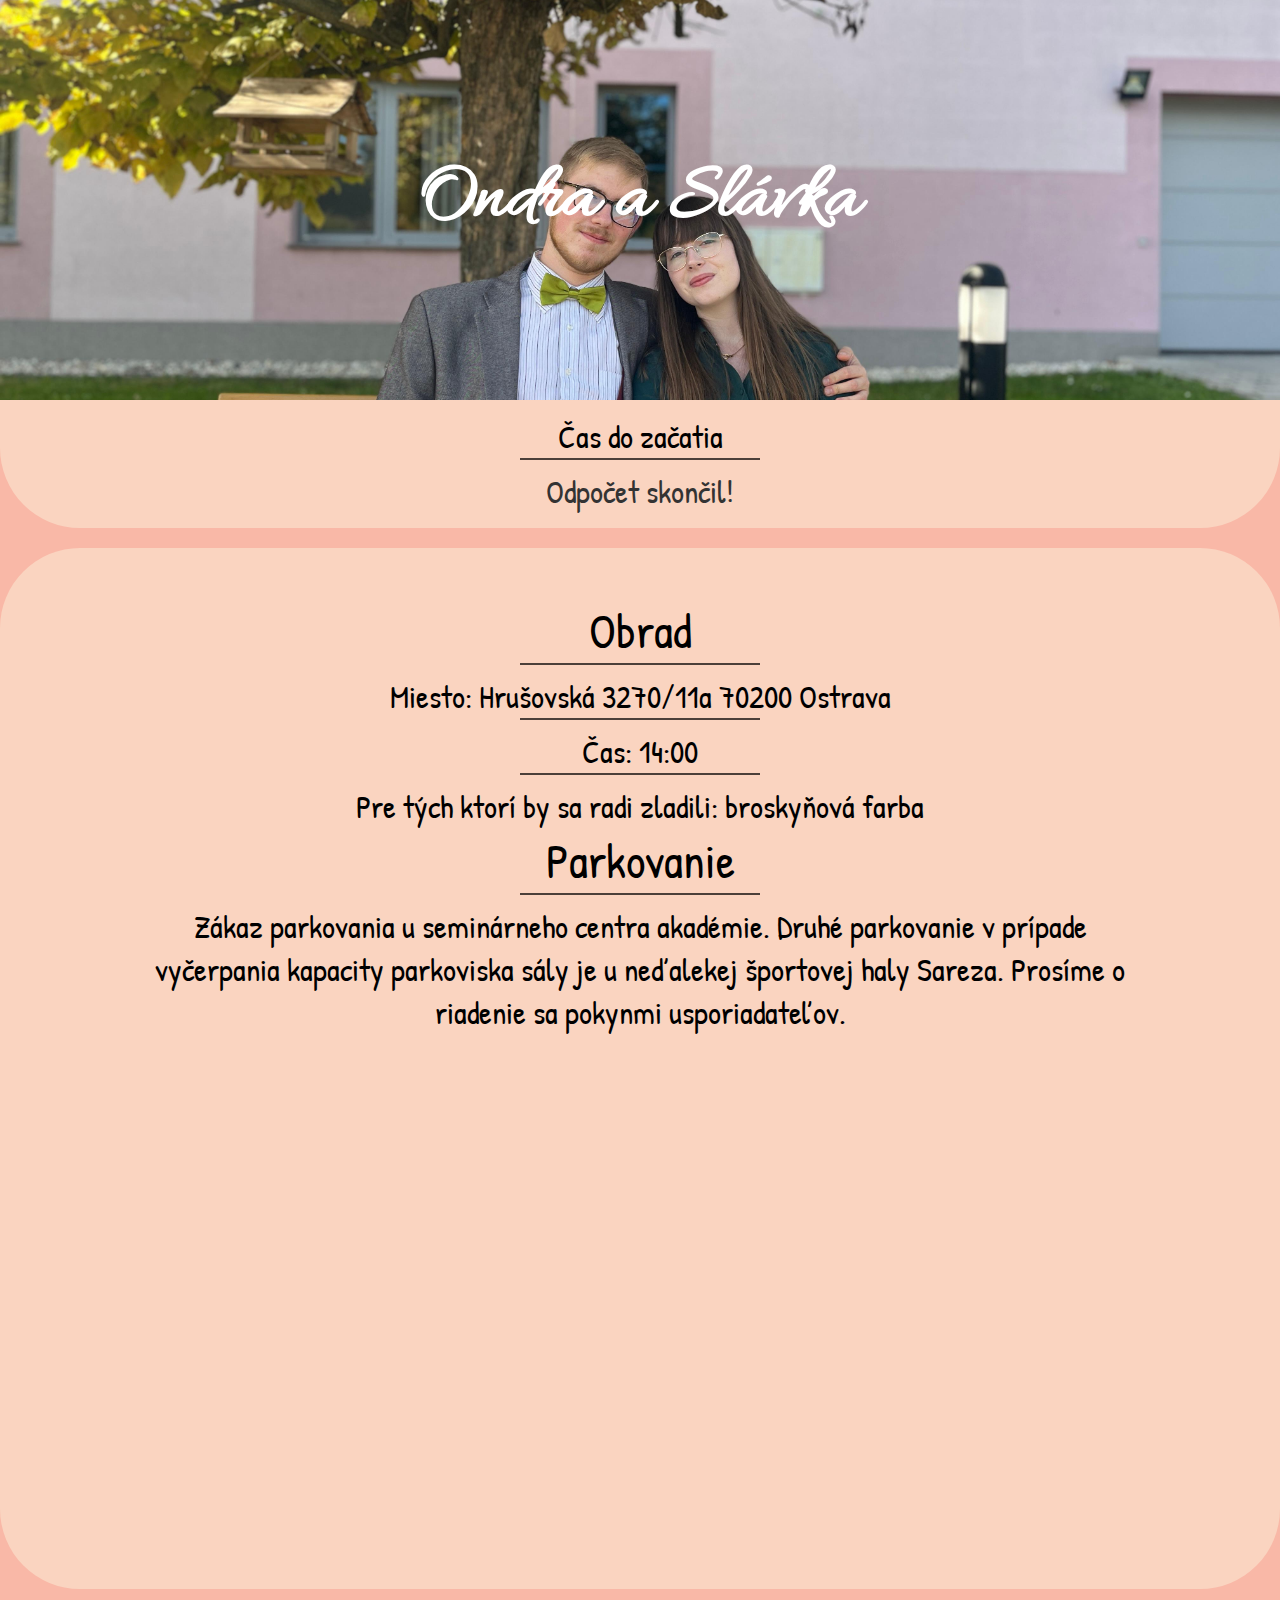
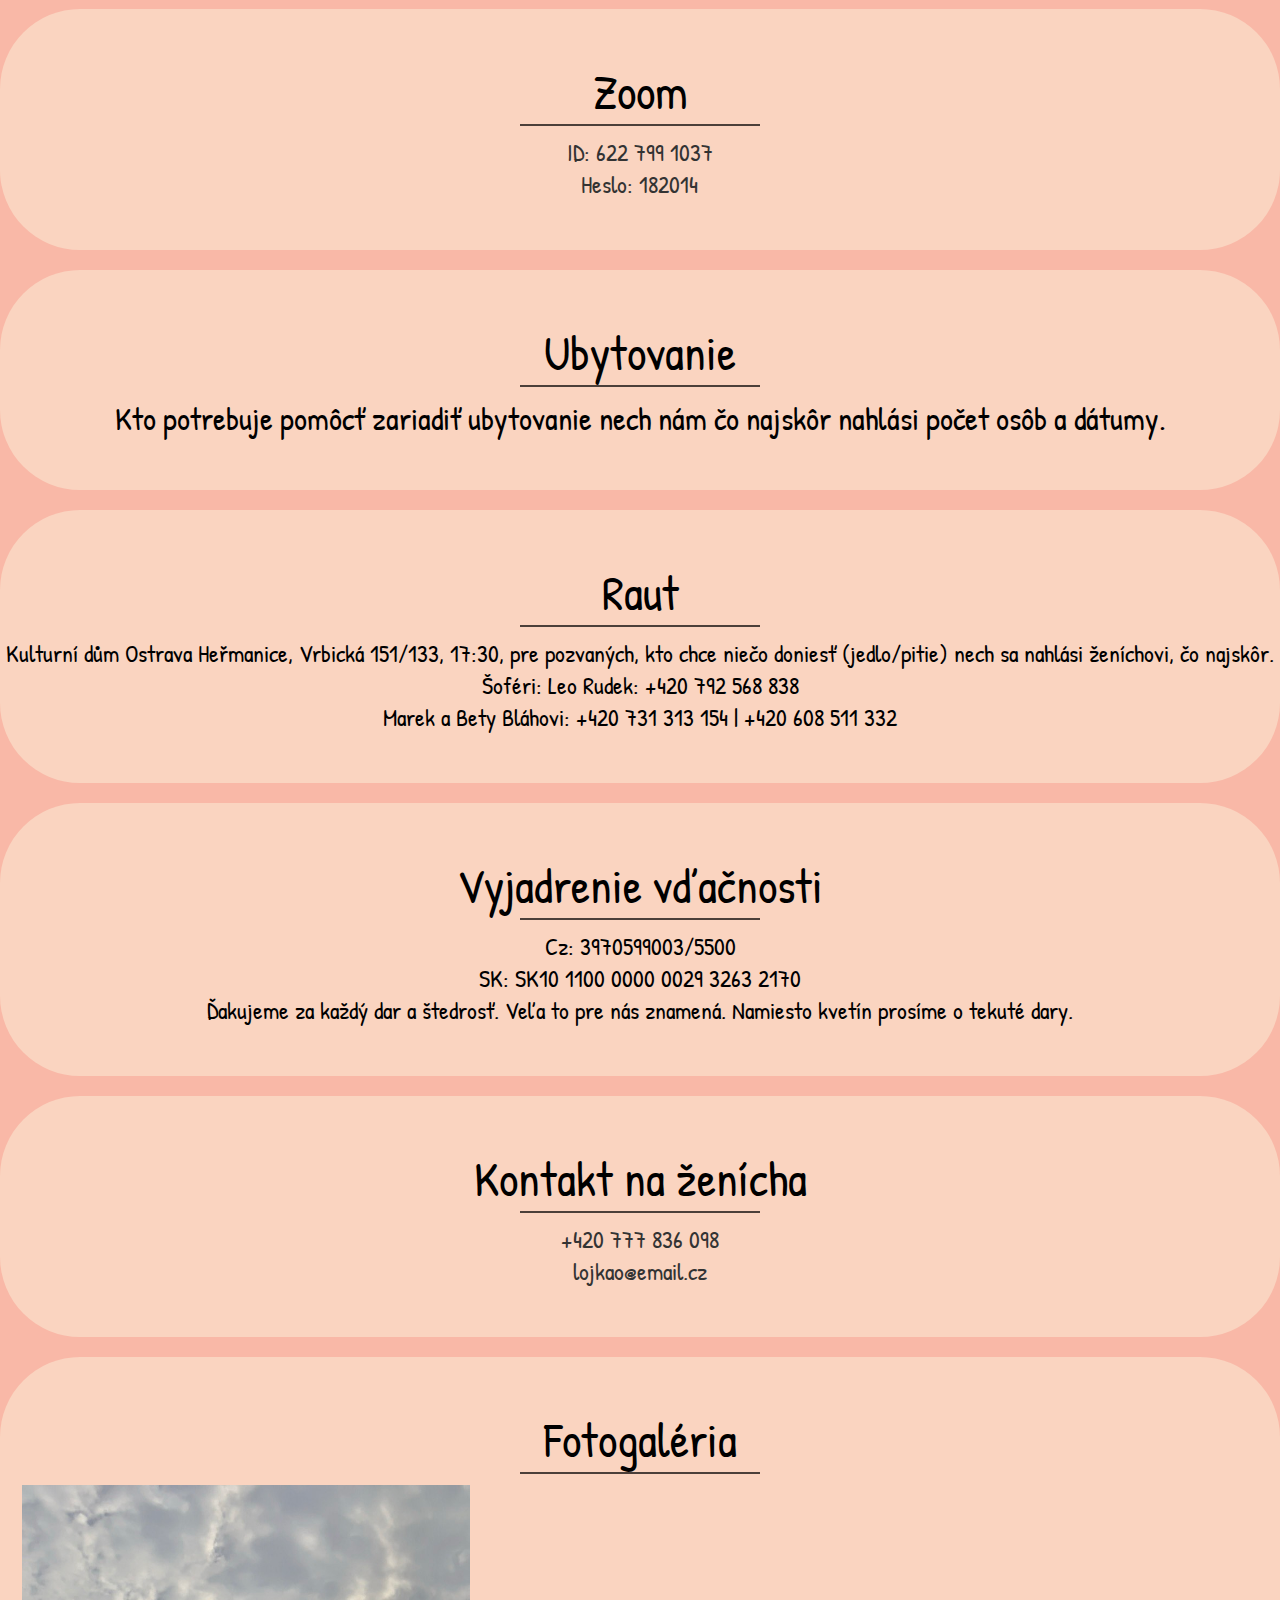
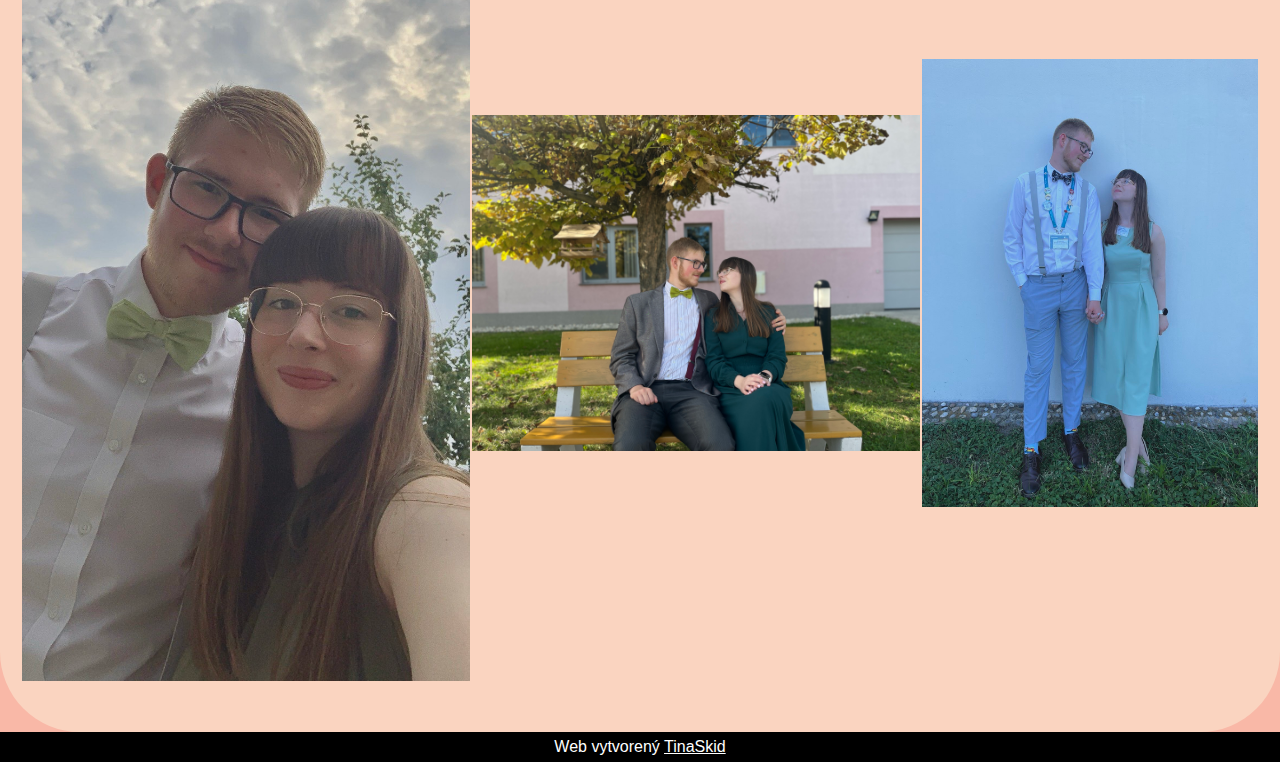
==== commit f1755de8: "Update index.html" ====
--- a/ondraaslavka/index.html
+++ b/ondraaslavka/index.html
@@ -61,7 +61,7 @@
             <button id="ubyTL" class="tlacidlo">Čítať viac</button>
             <div id="kontainerUB">
                 <p class="pisanie_male">Kto potrebuje pomôcť zariadiť
-                    ubytovanie nech nám, čo najskôr nahlási počet osôb a dátumy.</p>
+                    ubytovanie nech nám čo najskôr nahlási počet osôb a dátumy.</p>
             </div>
         </div>
         <div class="raut">
@@ -108,7 +108,7 @@
         </div>
     </div>
     <footer>
-        <p>Web vytvorený <a href="">TinaSkid</a></p>
+        <p>Web vytvorený <a href="https://github.com/TinaSkid">TinaSkid</a></p>
     </footer>
 </body>
 <script src="JSJA.js"></script>
--- a/ondraaslavka/AT2_2.css
+++ b/ondraaslavka/AT2_2.css
@@ -76,7 +76,6 @@
     justify-content: center;
     flex-direction: column;
     padding-block: 50px;
-    margin-bottom: 20px;
     transition: all 0.5s ease-in;
 }
 .pisanie {
@@ -250,6 +249,7 @@
     align-items: center;
     justify-content: center;
     flex-direction: column;
+    margin-bottom: 20px;
     background-color: #FAD4C0;
 }
 #kontainerKON {
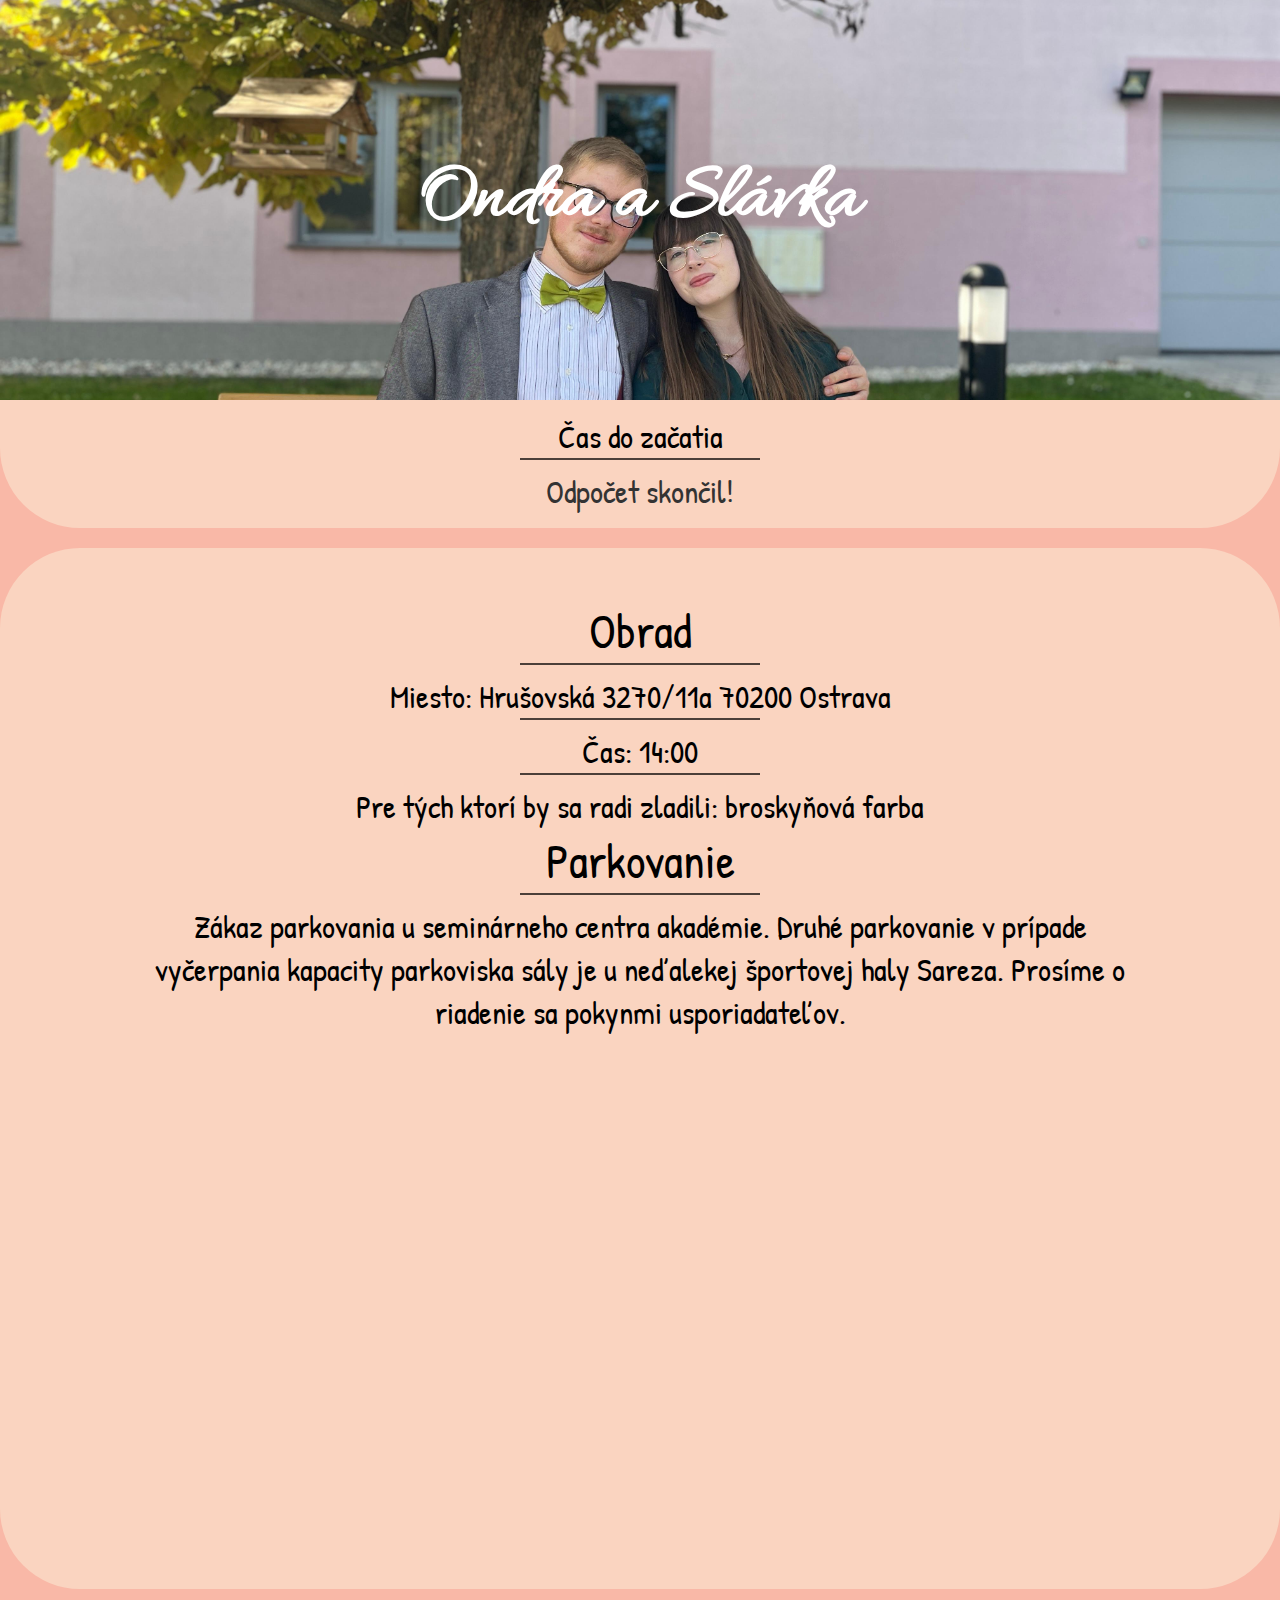
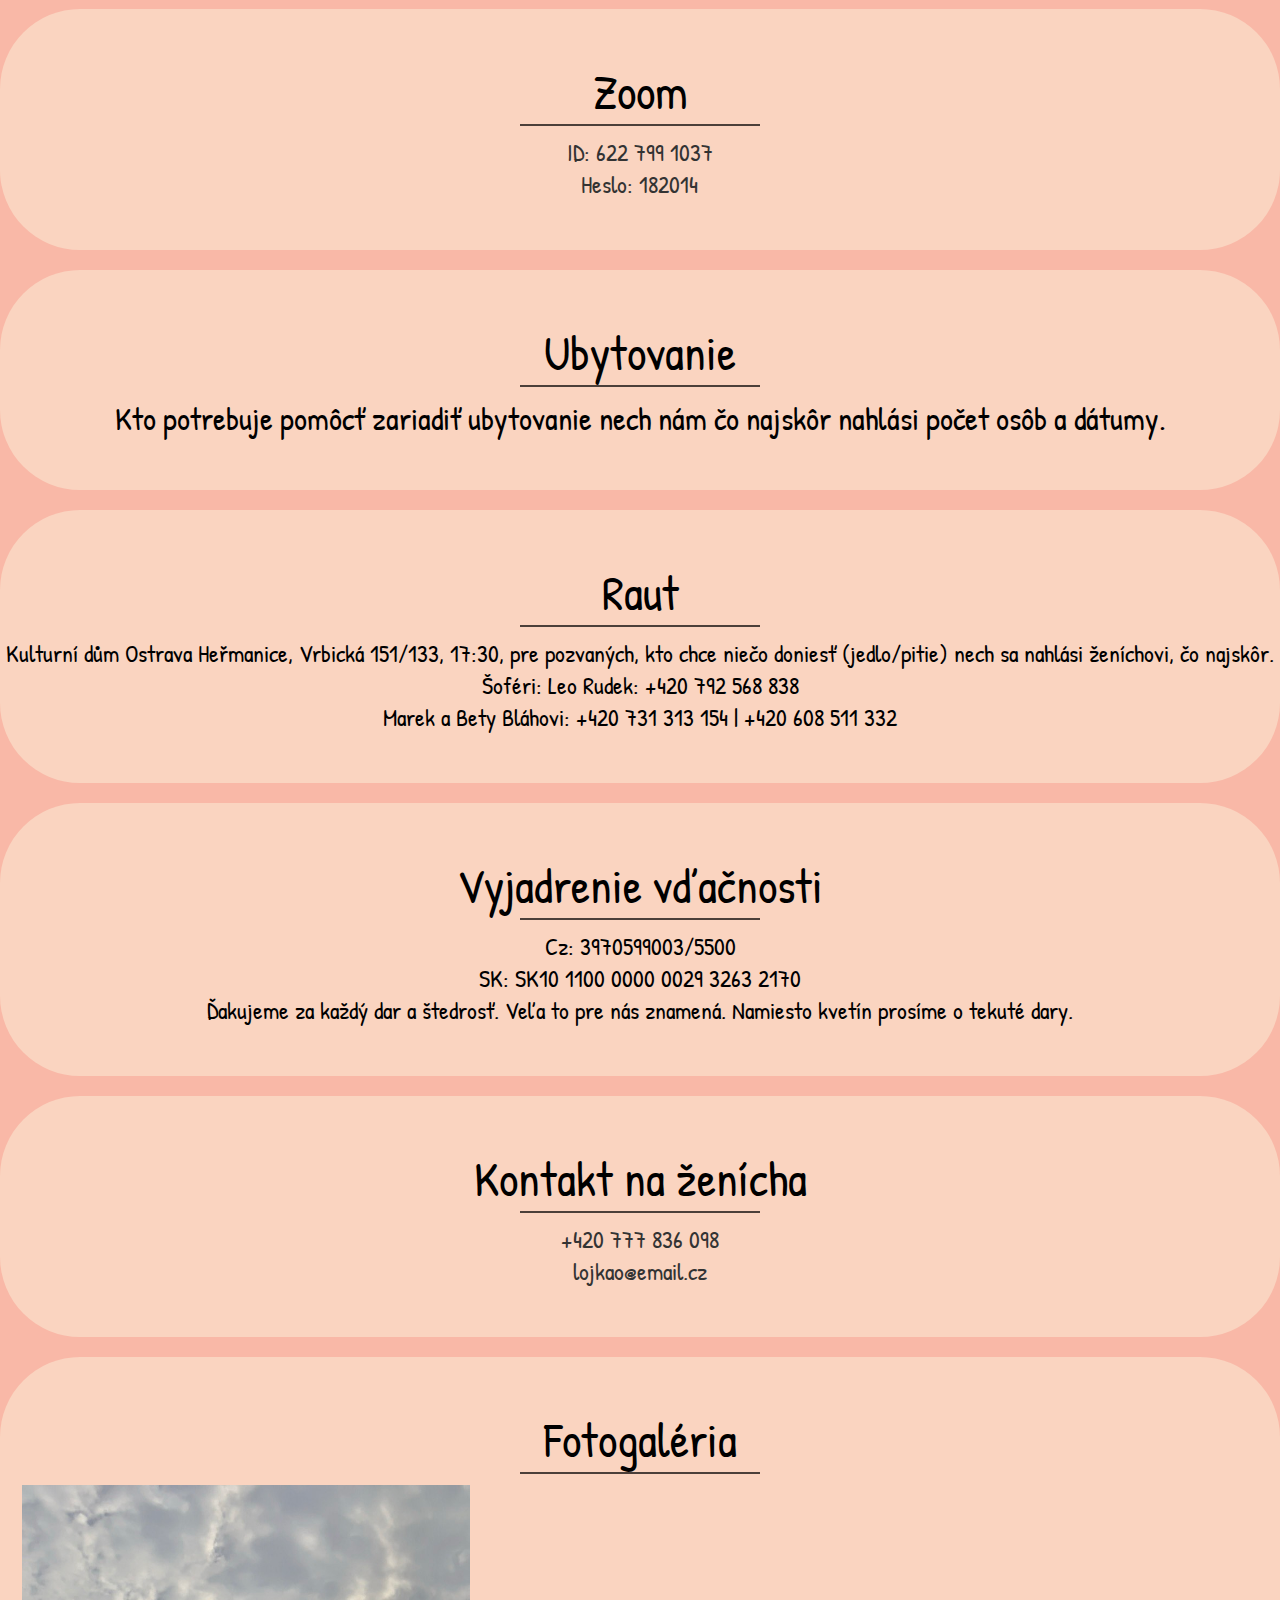
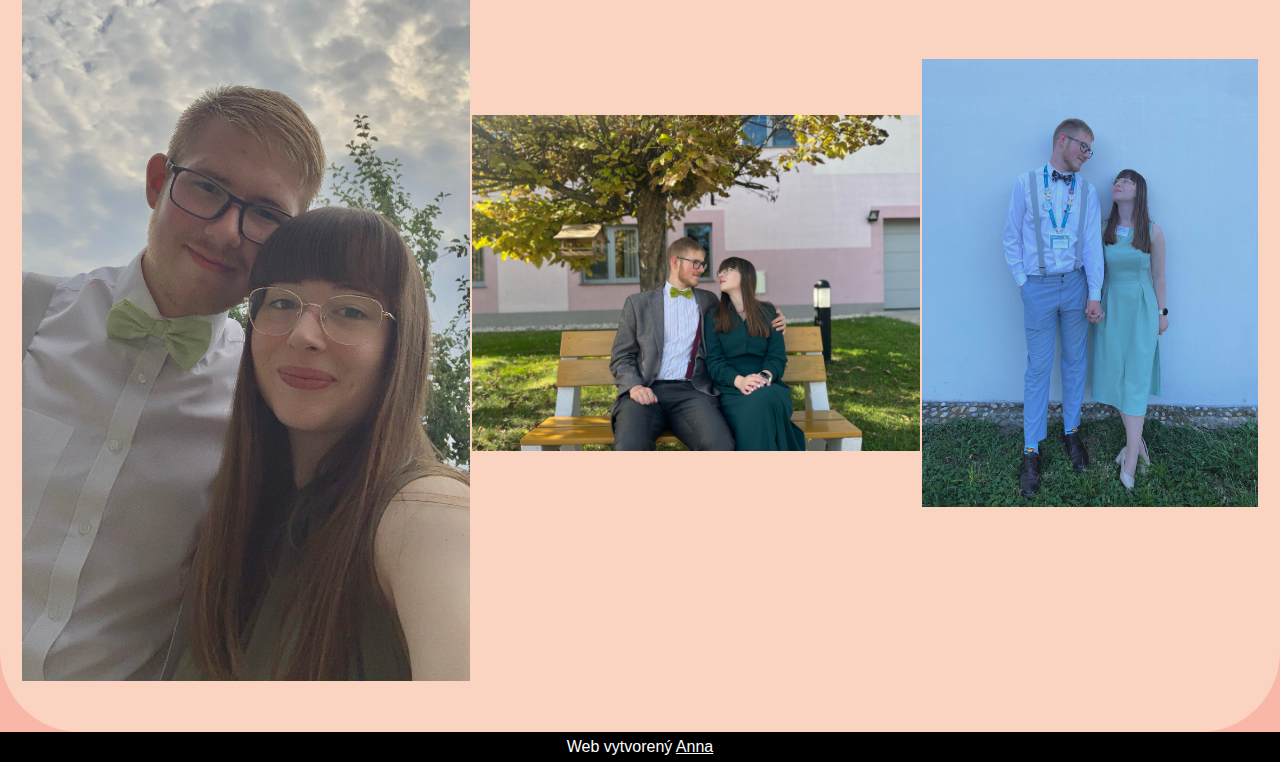
==== commit 4f3b2f35: "Update index.html" ====
--- a/ondraaslavka/index.html
+++ b/ondraaslavka/index.html
@@ -108,7 +108,7 @@
         </div>
     </div>
     <footer>
-        <p>Web vytvorený <a href="https://github.com/TinaSkid">TinaSkid</a></p>
+        <p>Web vytvorený <a href="https://www.ondraaslavka.online/iamAnna/">Anna</a></p>
     </footer>
 </body>
 <script src="JSJA.js"></script>
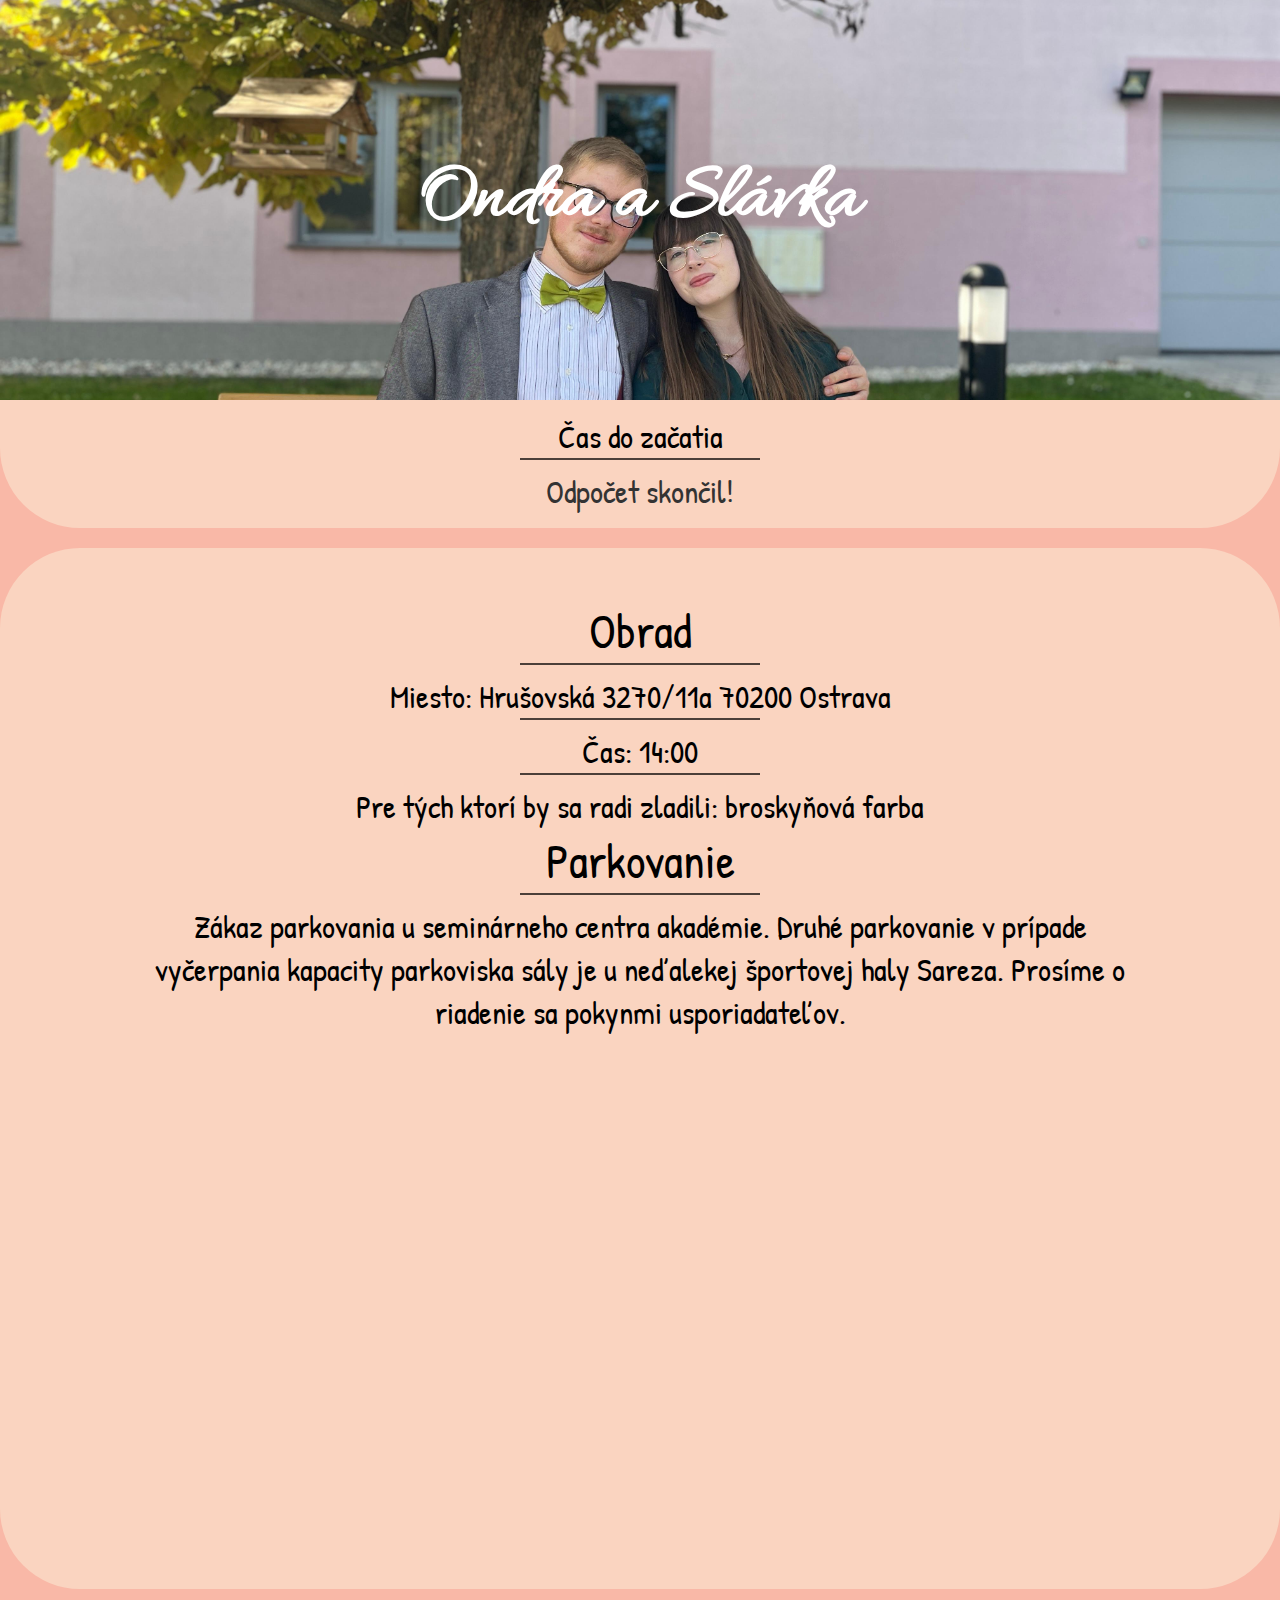
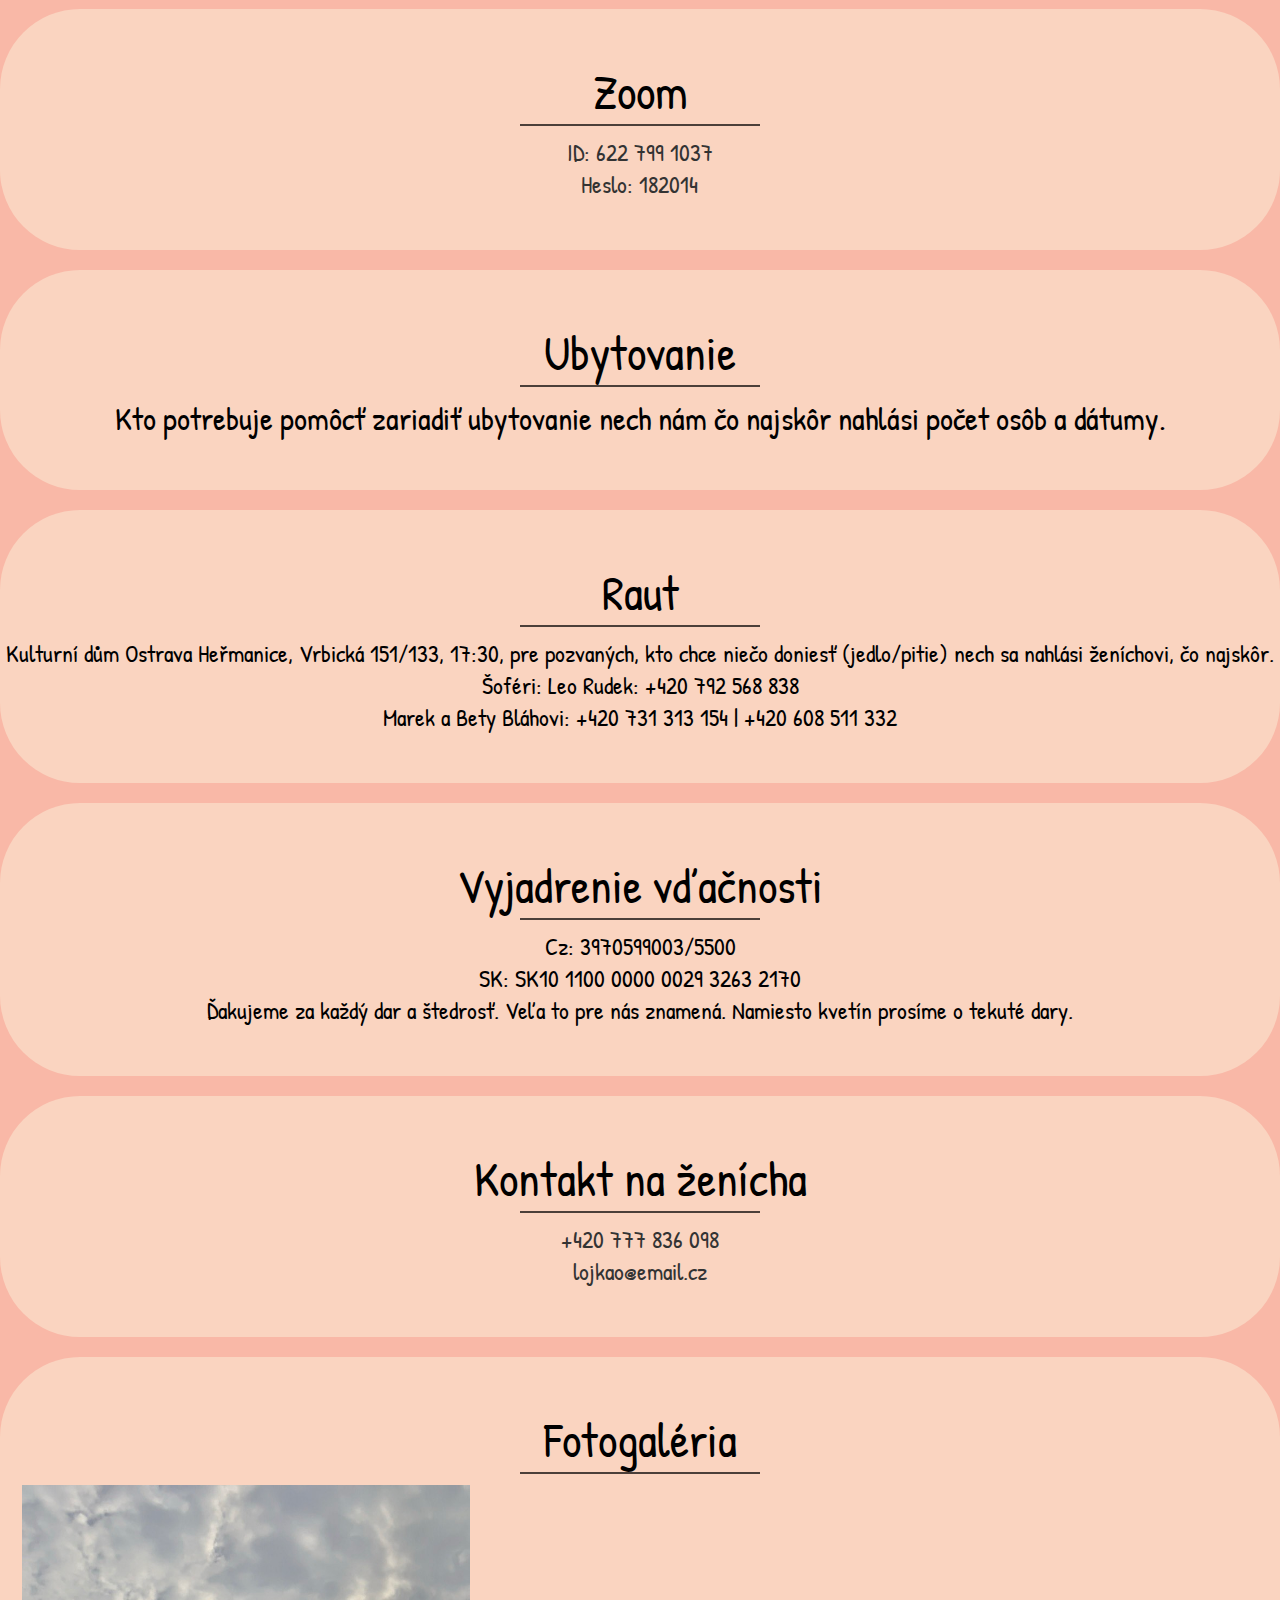
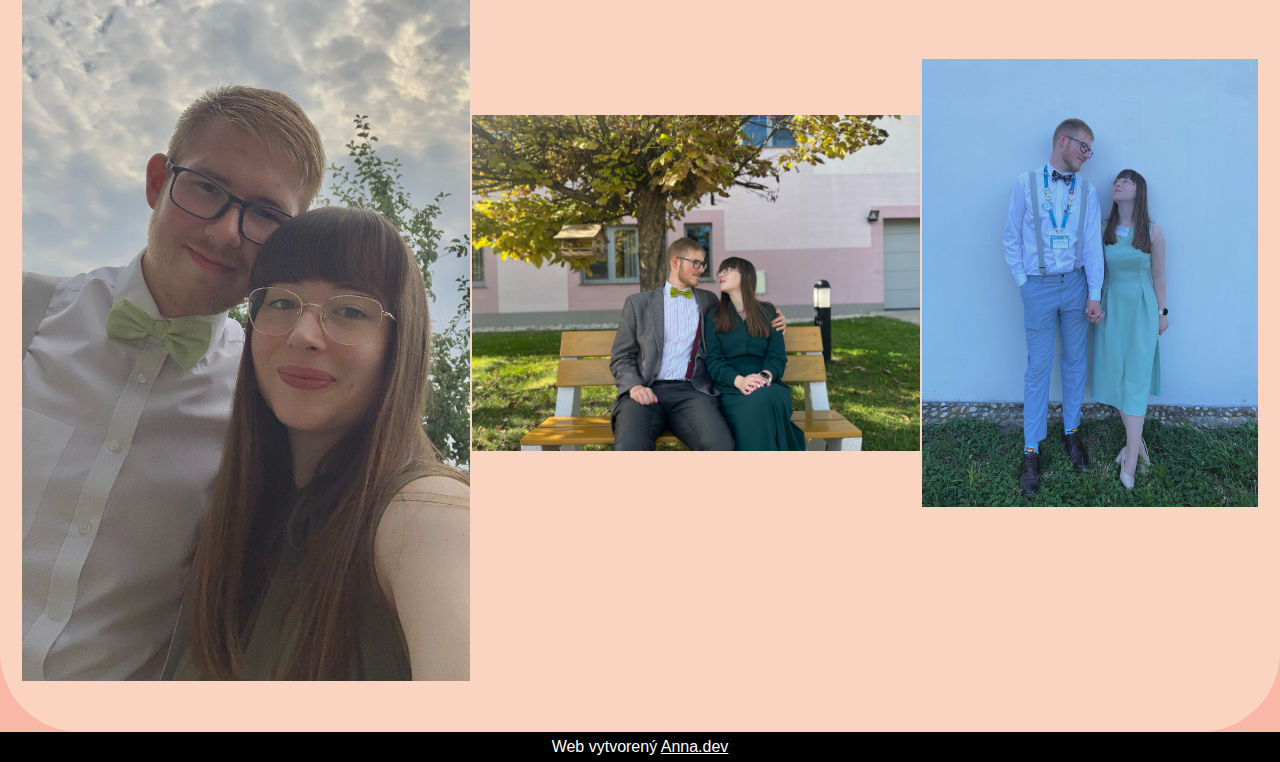
==== commit a851700a: "Update index.html" ====
--- a/ondraaslavka/index.html
+++ b/ondraaslavka/index.html
@@ -108,7 +108,7 @@
         </div>
     </div>
     <footer>
-        <p>Web vytvorený <a href="https://www.ondraaslavka.online/iamAnna/">Anna</a></p>
+        <p>Web vytvorený <a href="https://www.ondraaslavka.online/iamAnna/">Anna.dev</a></p>
     </footer>
 </body>
 <script src="JSJA.js"></script>
